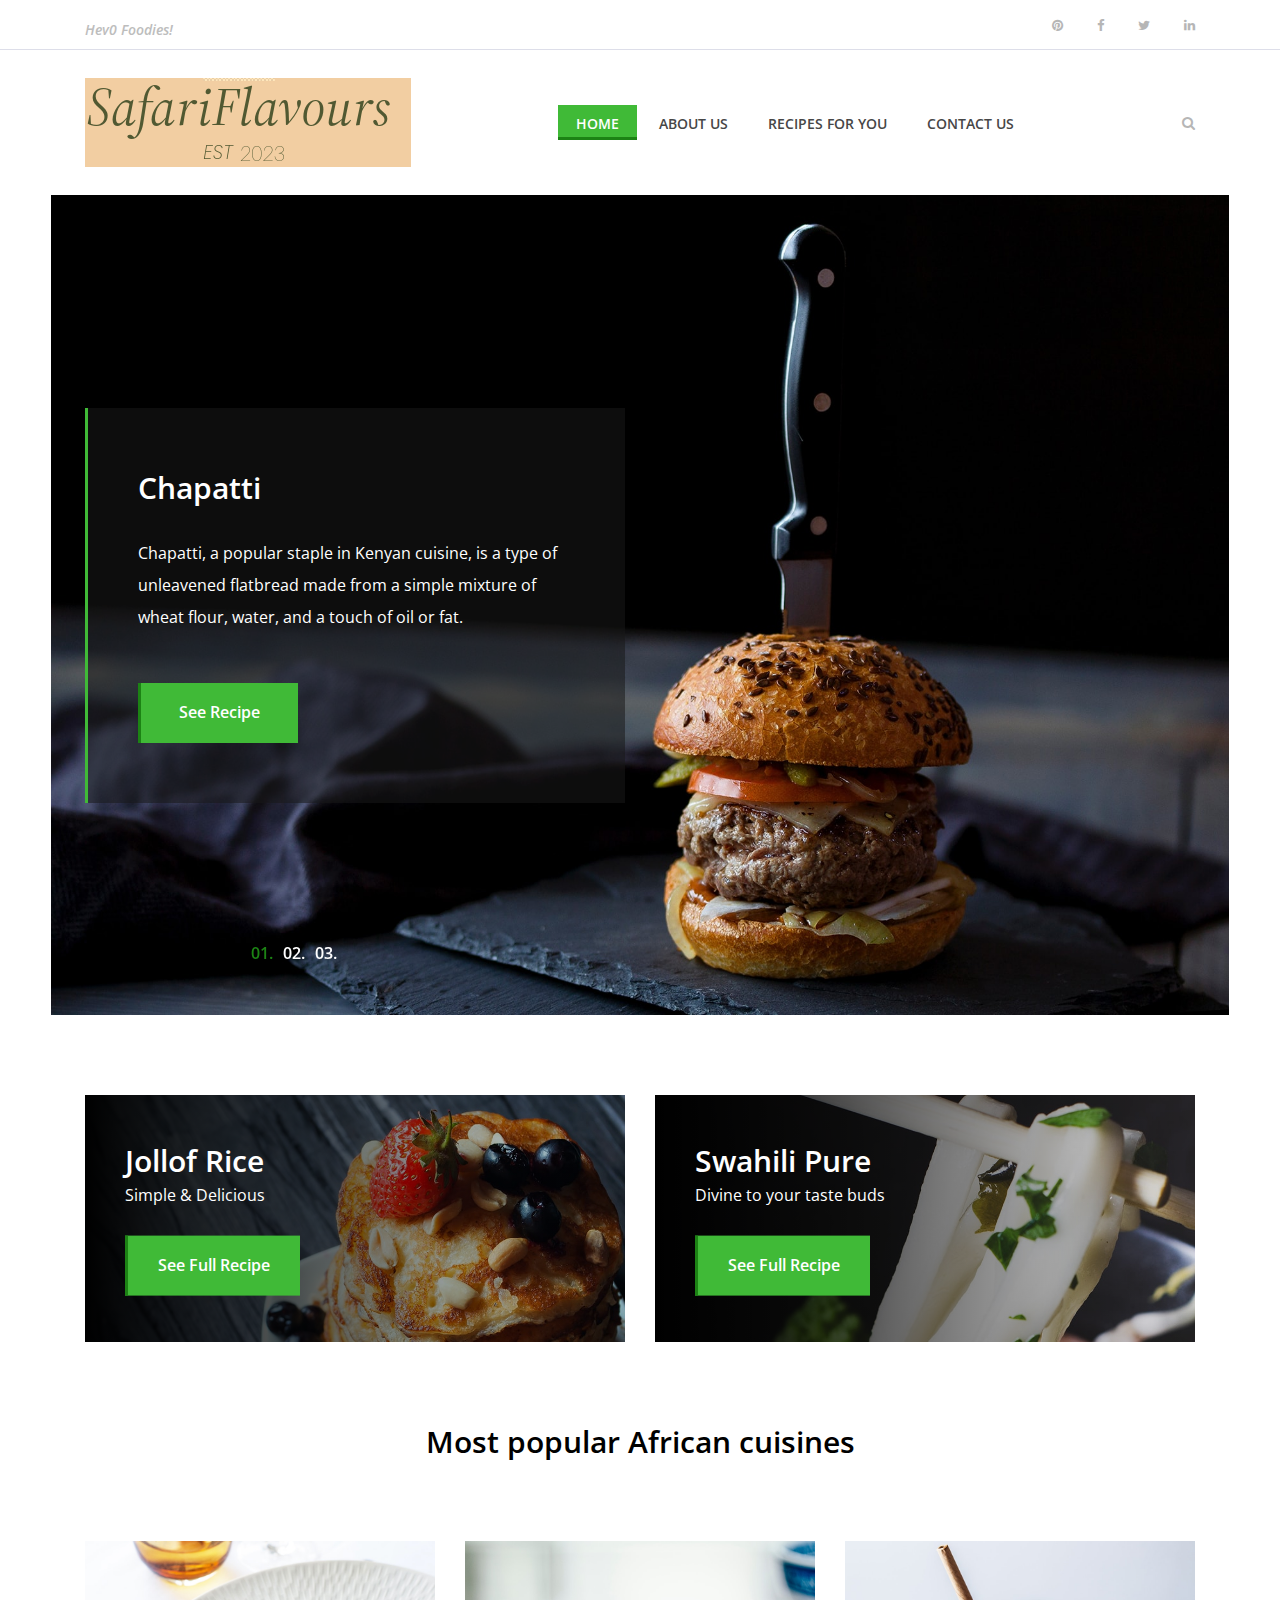
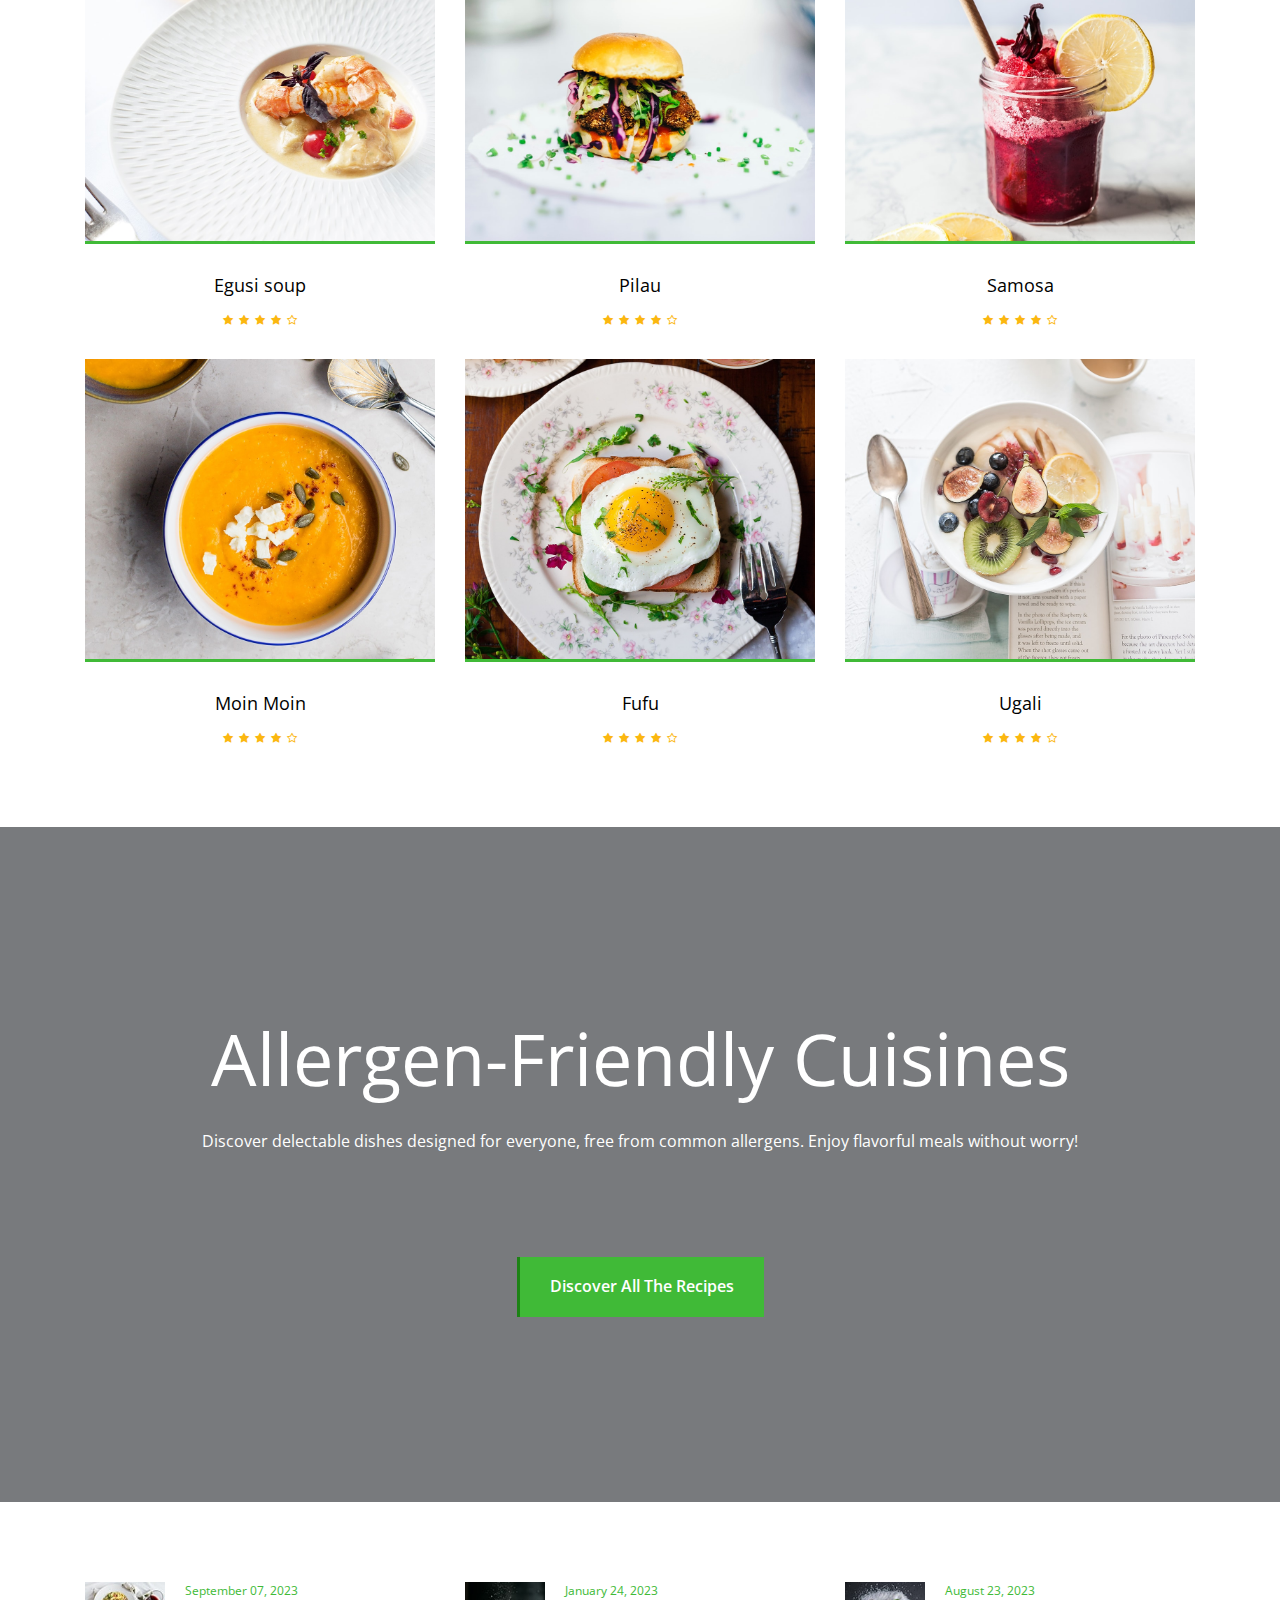
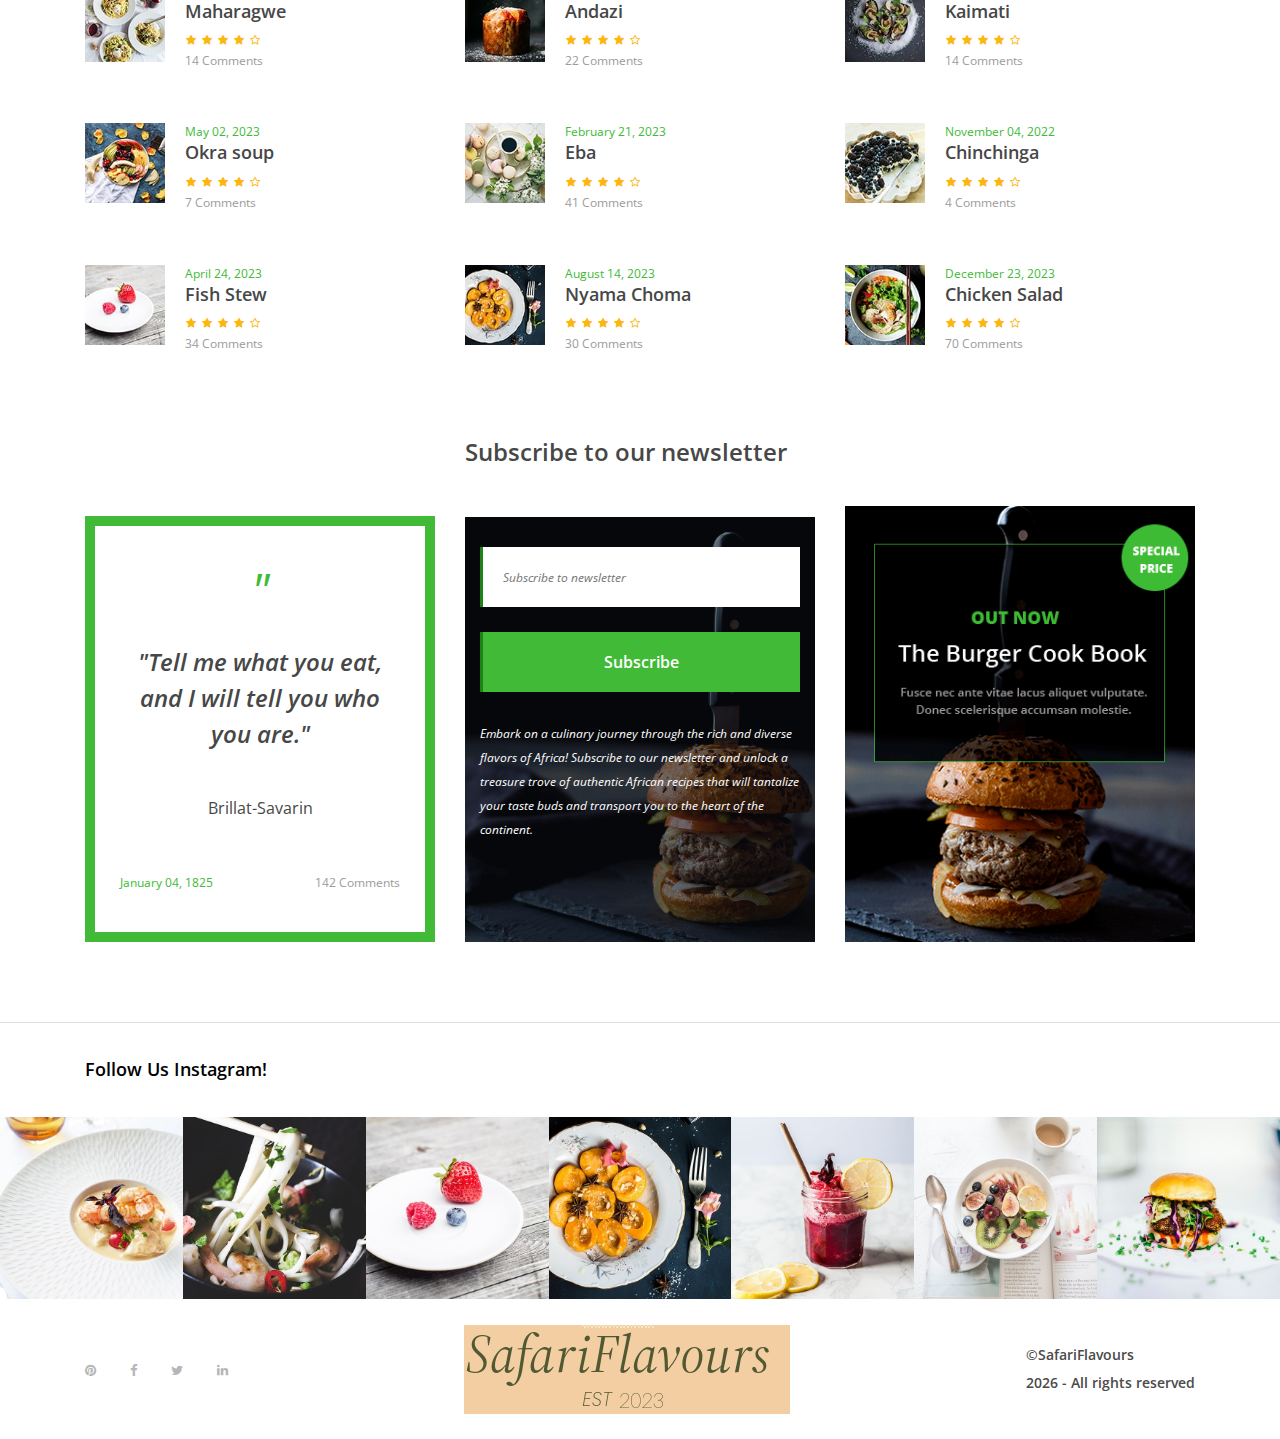
==== frontend/index.html @ c0580388 "changed directory name to frontend" ====
<!DOCTYPE html>
<html lang="en">

<head>
    <meta charset="UTF-8">
    <meta name="description" content="">
    <meta http-equiv="X-UA-Compatible" content="IE=edge">
    <meta name="viewport" content="width=device-width, initial-scale=1, shrink-to-fit=no">
    <title>Safari Flavours | Home</title>
    <link rel="icon" href="img/core-img/food.ico">
    <link rel="stylesheet" href="style.css">
</head>

<body>
    <!-- Preloader -->
    <div id="preloader">
        <i class="circle-preloader"></i>
        <img src="img/core-img/loaderfood.png" alt="">
    </div>

    <!-- Search Wrapper -->
    <div class="search-wrapper">
        <!-- Close Btn -->
        <div class="close-btn"><i class="fa fa-times" aria-hidden="true"></i></div>

        <div class="container">
            <div class="row">
                <div class="col-12">
                    <form action="#" method="post">
                        <input type="search" name="search" placeholder="Type any recipe keywords required......">
                        <button type="submit"><i class="fa fa-search" aria-hidden="true"></i></button>
                    </form>
                </div>
            </div>
        </div>
    </div>

    <header class="header-area">

        <!-- Top Header Area -->
        <div class="top-header-area">
            <div class="container h-100">
                <div class="row h-100 align-items-center justify-content-between">
                    <!-- Flash Message -->
                    <div class="col-12 col-sm-6">
                        <div class="breaking-news">
                            <div id="breakingNewsTicker" class="ticker">
                                <ul>
                                    <li><a href="#">Hey0 Foodies!</a></li>
                                    <li><a href="#">Welcome to the Safari Flavours Family.</a></li>
                                    <li><a href="#">Pleasure to make your food fantasies a reality.</a></li>
                                </ul>
                            </div>
                        </div>
                    </div>

                    <!-- Social media platforms to post  -->
                    <div class="col-12 col-sm-6">
                        <div class="top-social-info text-right">
                            <a href="#"><i class="fa fa-pinterest" aria-hidden="true"></i></a>
                            <a href="#"><i class="fa fa-facebook" aria-hidden="true"></i></a>
                            <a href="#"><i class="fa fa-twitter" aria-hidden="true"></i></a>
                            <a href="#"><i class="fa fa-linkedin" aria-hidden="true"></i></a>
                        </div>
                    </div>
                </div>
            </div>
        </div>

        <!-- Navigation bar Area -->
        <div class="delicious-main-menu">
            <div class="classy-nav-container breakpoint-off">
                <div class="container">
                    <!-- Menu -->
                    <nav class="classy-navbar justify-content-between" id="deliciousNav">

                        <!-- Logo back to homepage -->
                        <a class="nav-brand" href="index.html"><img src="img/core-img/SafariFlavours.png" alt=""></a>

                        <!-- Navigation bar Toggler -->
                        <div class="classy-navbar-toggler">
                            <span class="navbarToggler"><span></span><span></span><span></span></span>
                        </div>

                        <!-- Menu -->
                        <div class="classy-menu">

                            <!-- close btn -->
                            <div class="classycloseIcon">
                                <div class="cross-wrap"><span class="top"></span><span class="bottom"></span></div>
                            </div>

                            <!-- Nav Start -->
                            <div class="classynav">
                                <ul>
                                    <li class="active"><a href="index.html">Home</a></li>
                                    <li><a href="about.html">About Us</a></li>
                                    <li><a href="recipe-post.html">Recipes For You</a></li>
                                    <li><a href="contact.html">Contact Us</a></li>
                                </ul>

                                <!-- Newsletter Form -->
                                <div class="search-btn">
                                    <i class="fa fa-search" aria-hidden="true"></i>
                                </div>

                            </div>
                            <!-- Nav End -->
                        </div>
                    </nav>
                </div>
            </div>
        </div>
    </header>

    <section class="hero-area">
        <div class="hero-slides owl-carousel">
            <!--  Hero Slide -->
            <div class="single-hero-slide bg-img" style="background-image: url(img/bg-img/bg1.jpg);">
                <div class="container h-100">
                    <div class="row h-100 align-items-center">
                        <div class="col-12 col-md-9 col-lg-7 col-xl-6">
                            <div class="hero-slides-content" data-animation="fadeInUp" data-delay="100ms">
                                <h2 data-animation="fadeInUp" data-delay="300ms">Chapatti</h2>
                                <p data-animation="fadeInUp" data-delay="700ms">Chapatti, a popular staple in Kenyan cuisine, is a type of unleavened flatbread made from a simple mixture of wheat flour, water, and a touch of oil or fat. </p>
                                <a href="#" class="btn delicious-btn" data-animation="fadeInUp" data-delay="1000ms">See Recipe</a>
                            </div>
                        </div>
                    </div>
                </div>
            </div>

            <!-- Single Hero Slide -->
            <div class="single-hero-slide bg-img" style="background-image: url(img/bg-img/bg6.jpg);">
                <div class="container h-100">
                    <div class="row h-100 align-items-center">
                        <div class="col-12 col-md-9 col-lg-7 col-xl-6">
                            <div class="hero-slides-content" data-animation="fadeInUp" data-delay="100ms">
                                <h2 data-animation="fadeInUp" data-delay="300ms">Fufu</h2>
                                <p data-animation="fadeInUp" data-delay="700ms">Fufu is a staple food in West and Central Africa made from boiled and mashed starchy ingredients like cassava, yam, or plantains.</p>
</p>
                                <a href="#" class="btn delicious-btn" data-animation="fadeInUp" data-delay="1000ms">See Recipe</a>
                            </div>
                        </div>
                    </div>
                </div>
            </div>

            <!-- Single Hero Slide -->
            <div class="single-hero-slide bg-img" style="background-image: url(img/bg-img/bg7.jpg);">
                <div class="container h-100">
                    <div class="row h-100 align-items-center">
                        <div class="col-12 col-md-9 col-lg-7 col-xl-6">
                            <div class="hero-slides-content" data-animation="fadeInUp" data-delay="100ms">
                                <h2 data-animation="fadeInUp" data-delay="300ms">Mishikaki</h2>
                                <p data-animation="fadeInUp" data-delay="700ms">Mishikaki is a popular street food in Kenya, known for its delicious and flavorful grilled meat skewers. It is a dish with Swahili origins and has become a beloved snack or meal option across the country.</p>
                                <a href="#" class="btn delicious-btn" data-animation="fadeInUp" data-delay="1000ms">See Recipe</a>
                            </div>
                        </div>
                    </div>
                </div>
            </div>
        </div>
    </section>

    <section class="top-catagory-area section-padding-80-0">
        <div class="container">
            <div class="row">
                <div class="col-12 col-lg-6">
                    <div class="single-top-catagory">
                        <img src="img/bg-img/bg2.jpg" alt="Jollof Rice">
                        <div class="top-cta-content">
                            <h3>Jollof Rice</h3>
                            <h6>Simple &amp; Delicious</h6>
                            <a href="recipe-post.html" class="btn delicious-btn">See Full Recipe</a>
                        </div>
                    </div>
                </div>
                <div class="col-12 col-lg-6">
                    <div class="single-top-catagory">
                        <img src="img/bg-img/bg3.jpg" alt="Swahili Pure">
                        <!-- Content -->
                        <div class="top-cta-content">
                            <h3>Swahili Pure</h3>
                            <h6>Divine to your taste buds</h6>
                            <a href="recipe-post.html" class="btn delicious-btn">See Full Recipe</a>
                        </div>
                    </div>
                </div>
            </div>
        </div>
    </section>
    
    <!--  Recipe Area Start  -->
    <section class="best-receipe-area">
        <div class="container">
            <div class="row">
                <div class="col-12">
                    <div class="section-heading">
                        <h3>Most popular African cuisines</h3>
                    </div>
                </div>
            </div>

            <div class="row">
                <div class="col-12 col-sm-6 col-lg-4">
                    <div class="single-best-receipe-area mb-30">
                        <img src="img/bg-img/r1.jpg" alt="Egusi soup">
                        <div class="receipe-content">
                            <a href="recipe-post.html">
                                <h5>Egusi soup</h5>
                            </a>
                            <div class="ratings">
                                <i class="fa fa-star" aria-hidden="true"></i>
                                <i class="fa fa-star" aria-hidden="true"></i>
                                <i class="fa fa-star" aria-hidden="true"></i>
                                <i class="fa fa-star" aria-hidden="true"></i>
                                <i class="fa fa-star-o" aria-hidden="true"></i>
                            </div>
                        </div>
                    </div>
                </div>

                <div class="col-12 col-sm-6 col-lg-4">
                    <div class="single-best-receipe-area mb-30">
                        <img src="img/bg-img/r2.jpg" alt="Pilau">
                        <div class="receipe-content">
                            <a href="recipe-post.html">
                                <h5>Pilau</h5>
                            </a>
                            <div class="ratings">
                                <i class="fa fa-star" aria-hidden="true"></i>
                                <i class="fa fa-star" aria-hidden="true"></i>
                                <i class="fa fa-star" aria-hidden="true"></i>
                                <i class="fa fa-star" aria-hidden="true"></i>
                                <i class="fa fa-star-o" aria-hidden="true"></i>
                            </div>
                        </div>
                    </div>
                </div>

                <div class="col-12 col-sm-6 col-lg-4">
                    <div class="single-best-receipe-area mb-30">
                        <img src="img/bg-img/r3.jpg" alt="Samosa image">
                        <div class="receipe-content">
                            <a href="recipe-post.html">
                                <h5>Samosa</h5>
                            </a>
                            <div class="ratings">
                                <i class="fa fa-star" aria-hidden="true"></i>
                                <i class="fa fa-star" aria-hidden="true"></i>
                                <i class="fa fa-star" aria-hidden="true"></i>
                                <i class="fa fa-star" aria-hidden="true"></i>
                                <i class="fa fa-star-o" aria-hidden="true"></i>
                            </div>
                        </div>
                    </div>
                </div>

                <!-- Single Best Recipe Area -->
                <div class="col-12 col-sm-6 col-lg-4">
                    <div class="single-best-receipe-area mb-30">
                        <img src="img/bg-img/r4.jpg" alt="Moin Moin">
                        <div class="receipe-content">
                            <a href="receipe-post.html">
                                <h5>Moin Moin</h5>
                            </a>
                            <div class="ratings">
                                <i class="fa fa-star" aria-hidden="true"></i>
                                <i class="fa fa-star" aria-hidden="true"></i>
                                <i class="fa fa-star" aria-hidden="true"></i>
                                <i class="fa fa-star" aria-hidden="true"></i>
                                <i class="fa fa-star-o" aria-hidden="true"></i>
                            </div>
                        </div>
                    </div>
                </div>

                <div class="col-12 col-sm-6 col-lg-4">
                    <div class="single-best-receipe-area mb-30">
                        <img src="img/bg-img/r5.jpg" alt="Fufu">
                        <div class="receipe-content">
                            <a href="recipe-post.html">
                                <h5>Fufu</h5>
                            </a>
                            <div class="ratings">
                                <i class="fa fa-star" aria-hidden="true"></i>
                                <i class="fa fa-star" aria-hidden="true"></i>
                                <i class="fa fa-star" aria-hidden="true"></i>
                                <i class="fa fa-star" aria-hidden="true"></i>
                                <i class="fa fa-star-o" aria-hidden="true"></i>
                            </div>
                        </div>
                    </div>
                </div>

                <div class="col-12 col-sm-6 col-lg-4">
                    <div class="single-best-receipe-area mb-30">
                        <img src="img/bg-img/r6.jpg" alt="Ugali">
                        <div class="receipe-content">
                            <a href="recipe-post.html">
                                <h5>Ugali</h5>
                            </a>
                            <div class="ratings">
                                <i class="fa fa-star" aria-hidden="true"></i>
                                <i class="fa fa-star" aria-hidden="true"></i>
                                <i class="fa fa-star" aria-hidden="true"></i>
                                <i class="fa fa-star" aria-hidden="true"></i>
                                <i class="fa fa-star-o" aria-hidden="true"></i>
                            </div>
                        </div>
                    </div>
                </div>
            </div>
        </div>
    </section>

    <section class="cta-area bg-img bg-overlay" style="background-image: url(img/bg-img/bg4.jpg);">
        <div class="container h-100">
            <div class="row h-100 align-items-center">
                <div class="col-12">
                    <div class="cta-content text-center">
                        <h2>Allergen-Friendly Cuisines</h2>
                        <p>Discover delectable dishes designed for everyone, free from common allergens. Enjoy flavorful meals without worry!</p>
                        <a href="#" class="btn delicious-btn">Discover all the recipes</a>
                    </div>
                </div>
            </div>
        </div>
    </section>

    <!-- Sub food area-->
    <section class="small-receipe-area section-padding-80-0">
        <div class="container">
            <div class="row">

                <div class="col-12 col-sm-6 col-lg-4">
                    <div class="single-small-receipe-area d-flex">
                        <div class="receipe-thumb">
                            <img src="img/bg-img/sr1.jpg" alt="Maharagwe">
                        </div>
                        <div class="receipe-content">
                            <span>September 07, 2023</span>
                            <a href="recipe-post.html">
                                <h5>Maharagwe</h5>
                            </a>
                            <div class="ratings">
                                <i class="fa fa-star" aria-hidden="true"></i>
                                <i class="fa fa-star" aria-hidden="true"></i>
                                <i class="fa fa-star" aria-hidden="true"></i>
                                <i class="fa fa-star" aria-hidden="true"></i>
                                <i class="fa fa-star-o" aria-hidden="true"></i>
                            </div>
                            <p>14 Comments</p>
                        </div>
                    </div>
                </div>

                <div class="col-12 col-sm-6 col-lg-4">
                    <div class="single-small-receipe-area d-flex">
                        <div class="receipe-thumb">
                            <img src="img/bg-img/sr2.jpg" alt="Andazi">
                        </div>
                        <div class="receipe-content">
                            <span>January 24, 2023</span>
                            <a href="recipe-post.html">
                                <h5>Andazi</h5>
                            </a>
                            <div class="ratings">
                                <i class="fa fa-star" aria-hidden="true"></i>
                                <i class="fa fa-star" aria-hidden="true"></i>
                                <i class="fa fa-star" aria-hidden="true"></i>
                                <i class="fa fa-star" aria-hidden="true"></i>
                                <i class="fa fa-star-o" aria-hidden="true"></i>
                            </div>
                            <p>22 Comments</p>
                        </div>
                    </div>
                </div>

                <div class="col-12 col-sm-6 col-lg-4">
                    <div class="single-small-receipe-area d-flex">
                        <div class="receipe-thumb">
                            <img src="img/bg-img/sr3.jpg" alt="Kaimati">
                        </div>
                        <div class="receipe-content">
                            <span>August 23, 2023</span>
                            <a href="recipe-post.html">
                                <h5>Kaimati</h5>
                            </a>
                            <div class="ratings">
                                <i class="fa fa-star" aria-hidden="true"></i>
                                <i class="fa fa-star" aria-hidden="true"></i>
                                <i class="fa fa-star" aria-hidden="true"></i>
                                <i class="fa fa-star" aria-hidden="true"></i>
                                <i class="fa fa-star-o" aria-hidden="true"></i>
                            </div>
                            <p>14 Comments</p>
                        </div>
                    </div>
                </div>

                <div class="col-12 col-sm-6 col-lg-4">
                    <div class="single-small-receipe-area d-flex">
                        <div class="receipe-thumb">
                            <img src="img/bg-img/sr4.jpg" alt="Okra soup">
                        </div>
                        <div class="receipe-content">
                            <span>May 02, 2023</span>
                            <a href="recipe-post.html">
                                <h5>Okra soup</h5>
                            </a>
                            <div class="ratings">
                                <i class="fa fa-star" aria-hidden="true"></i>
                                <i class="fa fa-star" aria-hidden="true"></i>
                                <i class="fa fa-star" aria-hidden="true"></i>
                                <i class="fa fa-star" aria-hidden="true"></i>
                                <i class="fa fa-star-o" aria-hidden="true"></i>
                            </div>
                            <p>7 Comments</p>
                        </div>
                    </div>
                </div>

                <div class="col-12 col-sm-6 col-lg-4">
                    <div class="single-small-receipe-area d-flex">
                        <div class="receipe-thumb">
                            <img src="img/bg-img/sr5.jpg" alt="Eba">
                        </div>
                        <div class="receipe-content">
                            <span>February 21, 2023</span>
                            <a href="recipe-post.html">
                                <h5>Eba</h5>
                            </a>
                            <div class="ratings">
                                <i class="fa fa-star" aria-hidden="true"></i>
                                <i class="fa fa-star" aria-hidden="true"></i>
                                <i class="fa fa-star" aria-hidden="true"></i>
                                <i class="fa fa-star" aria-hidden="true"></i>
                                <i class="fa fa-star-o" aria-hidden="true"></i>
                            </div>
                            <p>41 Comments</p>
                        </div>
                    </div>
                </div>

                <div class="col-12 col-sm-6 col-lg-4">
                    <div class="single-small-receipe-area d-flex">
                        <div class="receipe-thumb">
                            <img src="img/bg-img/sr6.jpg" alt="Chinchinga">
                        </div>
                        <div class="receipe-content">
                            <span>November 04, 2022</span>
                            <a href="recipe-post.html">
                                <h5>Chinchinga</h5>
                            </a>
                            <div class="ratings">
                                <i class="fa fa-star" aria-hidden="true"></i>
                                <i class="fa fa-star" aria-hidden="true"></i>
                                <i class="fa fa-star" aria-hidden="true"></i>
                                <i class="fa fa-star" aria-hidden="true"></i>
                                <i class="fa fa-star-o" aria-hidden="true"></i>
                            </div>
                            <p>4 Comments</p>
                        </div>
                    </div>
                </div>

                <div class="col-12 col-sm-6 col-lg-4">
                    <div class="single-small-receipe-area d-flex">
                        <div class="receipe-thumb">
                            <img src="img/bg-img/sr7.jpg" alt="Fish Stew">
                        </div>
                        <div class="receipe-content">
                            <span>April 24, 2023</span>
                            <a href="recipe-post.html">
                                <h5>Fish Stew</h5>
                            </a>
                            <div class="ratings">
                                <i class="fa fa-star" aria-hidden="true"></i>
                                <i class="fa fa-star" aria-hidden="true"></i>
                                <i class="fa fa-star" aria-hidden="true"></i>
                                <i class="fa fa-star" aria-hidden="true"></i>
                                <i class="fa fa-star-o" aria-hidden="true"></i>
                            </div>
                            <p>34 Comments</p>
                        </div>
                    </div>
                </div>

                <div class="col-12 col-sm-6 col-lg-4">
                    <div class="single-small-receipe-area d-flex">
                        <div class="receipe-thumb">
                            <img src="img/bg-img/sr8.jpg" alt="Nyama Choma">
                        </div>
                        <div class="receipe-content">
                            <span>August 14, 2023</span>
                            <a href="recipe-post.html">
                                <h5>Nyama Choma</h5>
                            </a>
                            <div class="ratings">
                                <i class="fa fa-star" aria-hidden="true"></i>
                                <i class="fa fa-star" aria-hidden="true"></i>
                                <i class="fa fa-star" aria-hidden="true"></i>
                                <i class="fa fa-star" aria-hidden="true"></i>
                                <i class="fa fa-star-o" aria-hidden="true"></i>
                            </div>
                            <p>30 Comments</p>
                        </div>
                    </div>
                </div>

                <div class="col-12 col-sm-6 col-lg-4">
                    <div class="single-small-receipe-area d-flex">
                        <div class="receipe-thumb">
                            <img src="img/bg-img/sr9.jpg" alt="Chicken Salad">
                        </div>
                        <div class="receipe-content">
                            <span>December 23, 2023</span>
                            <a href="recipe-post.html">
                                <h5>Chicken Salad</h5>
                            </a>
                            <div class="ratings">
                                <i class="fa fa-star" aria-hidden="true"></i>
                                <i class="fa fa-star" aria-hidden="true"></i>
                                <i class="fa fa-star" aria-hidden="true"></i>
                                <i class="fa fa-star" aria-hidden="true"></i>
                                <i class="fa fa-star-o" aria-hidden="true"></i>
                            </div>
                            <p>70 Comments</p>
                        </div>
                    </div>
                </div>
            </div>
        </div>
    </section>
   <!-- Sub food area-->

    <!--  Quote Subscribe Area Start  -->
    <section class="quote-subscribe-adds">
        <div class="container">
            <div class="row align-items-end">
                <!-- Quote -->
                <div class="col-12 col-lg-4">
                    <div class="quote-area text-center">
                        <span>"</span>
                        <h4>"Tell me what you eat, and I will tell you who you are."</h4>
                        <p>Brillat-Savarin</p>
                        <div class="date-comments d-flex justify-content-between">
                            <div class="date">January 04, 1825</div>
                            <div class="comments">142 Comments</div>
                        </div>
                    </div>
                </div>

                <!-- Newsletter -->
                <div class="col-12 col-lg-4">
                    <div class="newsletter-area">
                        <h4>Subscribe to our newsletter</h4>
                        <!-- Form -->
                        <div class="newsletter-form bg-img bg-overlay" style="background-image: url(img/bg-img/bg1.jpg);">
                            <form action="#" method="post">
                                <input type="email" name="email" placeholder="Subscribe to newsletter">
                                <button type="submit" class="btn delicious-btn w-100">Subscribe</button>
                            </form>
                            <p>Embark on a culinary journey through the rich and diverse flavors of Africa! Subscribe to our newsletter and unlock a treasure trove of authentic African recipes that will tantalize your taste buds and transport you to the heart of the continent. </p>
                        </div>
                    </div>
                </div>

                <!-- Adds -->
                <div class="col-12 col-lg-4">
                    <div class="delicious-add">
                        <img src="img/bg-img/add.png" alt="">
                    </div>
                </div>
            </div>
        </div>
    </section>
    <!--  Quote Subscribe Area End  -->

    <div class="follow-us-instagram">
        <div class="container">
            <div class="row">
                <div class="col-12">
                    <h5>Follow Us Instagram!</h5>
                </div>
            </div>
        </div>
        <!-- Dummy Instagram Feeds -->
        <div class="insta-feeds d-flex flex-wrap">
            <div class="single-insta-feeds">
                <img src="img/bg-img/insta1.jpg" alt="">
                <div class="insta-icon">
                    <a href="#"><i class="fa fa-instagram" aria-hidden="true"></i></a>
                </div>
            </div>

            <div class="single-insta-feeds">
                <img src="img/bg-img/insta2.jpg" alt="">
                <div class="insta-icon">
                    <a href="#"><i class="fa fa-instagram" aria-hidden="true"></i></a>
                </div>
            </div>

            <div class="single-insta-feeds">
                <img src="img/bg-img/insta3.jpg" alt="">
                <div class="insta-icon">
                    <a href="#"><i class="fa fa-instagram" aria-hidden="true"></i></a>
                </div>
            </div>

            <div class="single-insta-feeds">
                <img src="img/bg-img/insta4.jpg" alt="">
                <div class="insta-icon">
                    <a href="#"><i class="fa fa-instagram" aria-hidden="true"></i></a>
                </div>
            </div>

            <div class="single-insta-feeds">
                <img src="img/bg-img/insta5.jpg" alt="">
                <div class="insta-icon">
                    <a href="#"><i class="fa fa-instagram" aria-hidden="true"></i></a>
                </div>
            </div>

            <div class="single-insta-feeds">
                <img src="img/bg-img/insta6.jpg" alt="">
                <div class="insta-icon">
                    <a href="#"><i class="fa fa-instagram" aria-hidden="true"></i></a>
                </div>
            </div>

            <div class="single-insta-feeds">
                <img src="img/bg-img/insta7.jpg" alt="">
                <div class="insta-icon">
                    <a href="#"><i class="fa fa-instagram" aria-hidden="true"></i></a>
                </div>
            </div>
        </div>
    </div>


    <footer class="footer-area">
        <div class="container h-100">
            <div class="row h-100">
                <div class="col-12 h-100 d-flex flex-wrap align-items-center justify-content-between">
                    <!-- Footer Social Info -->
                    <div class="footer-social-info text-right">
                        <a href="#"><i class="fa fa-pinterest" aria-hidden="true"></i></a>
                        <a href="#"><i class="fa fa-facebook" aria-hidden="true"></i></a>
                        <a href="#"><i class="fa fa-twitter" aria-hidden="true"></i></a>
                        <a href="#"><i class="fa fa-linkedin" aria-hidden="true"></i></a>
                    </div>
                    <div class="footer-logo">
                        <a href="index.html"><img src="img/core-img/SafariFlavours.png" alt="Safari Flavours"></a>
                    </div>
                    <p>
                        &copy;SafariFlavours <br><script>document.write(new Date().getFullYear());</script> - All rights reserved</p>
                </div>
            </div>
        </div>
    </footer>

    <script src="js/jquery/jquery-2.2.4.min.js"></script>
    <!-- Popper js -->
    <script src="js/bootstrap/popper.min.js"></script>
    <!-- Bootstrap js -->
    <script src="js/bootstrap/bootstrap.min.js"></script>
    <!-- All Plugins js -->
    <script src="js/plugins/plugins.js"></script>
    <!-- Active js -->
    <script src="js/active.js"></script>
</body>

</html>
---- frontend/style.css ----
/* [Master Stylesheet v1.0]

- Template Name: Delicious - Food Blog Template
- Template Author: Colorlib
- Template URL: colorlib.com
- Version: 1.0.0

*/
/* :: 1.0 Import Fonts */
@import url("https://fonts.googleapis.com/css?family=Open+Sans:300,300i,400,400i,600,600i,700,700i,800,800i");
/* :: 2.0 Import All CSS */
@import url(css/bootstrap.min.css);
@import url(css/owl.carousel.min.css);
@import url(css/animate.css);
@import url(css/magnific-popup.css);
@import url(css/font-awesome.min.css);
@import url(css/custom-icon.css);
@import url(css/classy-nav.min.css);
@import url(css/nice-select.min.css);
/* :: 3.0 Base CSS */

* {
  margin: 0;
  padding: 0; }

body {
  font-family: "Open Sans", sans-serif;
  font-size: 14px; }

h1,
h2,
h3,
h4,
h5,
h6 {
  color: #000000;
  line-height: 1.3;
  font-weight: 600; }

p {
  color: #9b9b9b;
  font-size: 14px;
  line-height: 2;
  font-weight: 400; }

a,
a:hover,
a:focus {
  -webkit-transition-duration: 500ms;
  transition-duration: 500ms;
  text-decoration: none;
  outline: 0 solid transparent;
  color: #000000;
  font-weight: 600;
  font-size: 14px;
  color: #474747; }

ul,
ol {
  margin: 0; }
  ul li,
  ol li {
    list-style: none; }

img {
  height: auto;
  max-width: 100%; }

/* Spacing */
.mt-15 {
  margin-top: 15px !important; }

.mt-30 {
  margin-top: 30px !important; }

.mt-50 {
  margin-top: 50px !important; }

.mt-70 {
  margin-top: 70px !important; }

.mt-100 {
  margin-top: 100px !important; }

.mb-15 {
  margin-bottom: 15px !important; }

.mb-30 {
  margin-bottom: 30px !important; }

.mb-50 {
  margin-bottom: 50px !important; }

.mb-70 {
  margin-bottom: 70px !important; }

.mb-80 {
  margin-bottom: 80px !important; }

.mb-100 {
  margin-bottom: 100px !important; }

.ml-15 {
  margin-left: 15px !important; }

.ml-30 {
  margin-left: 30px !important; }

.ml-50 {
  margin-left: 50px !important; }

.mr-15 {
  margin-right: 15px !important; }

.mr-30 {
  margin-right: 30px !important; }

.mr-50 {
  margin-right: 50px !important; }

/* Height */
.height-400 {
  height: 400px !important; }

.height-500 {
  height: 500px !important; }

.height-600 {
  height: 600px !important; }

.height-700 {
  height: 700px !important; }

.height-800 {
  height: 800px !important; }

/* Section Padding */
.section-padding-80 {
  padding-top: 80px;
  padding-bottom: 80px; }

.section-padding-80-0 {
  padding-top: 80px;
  padding-bottom: 0; }

.section-padding-0-80 {
  padding-top: 0;
  padding-bottom: 80px; }

/* Section Heading */
.section-heading {
  position: relative;
  z-index: 1;
  margin-bottom: 80px;
  text-align: center; }
  .section-heading h3 {
    font-size: 30px;
    margin-bottom: 0; }
  .section-heading.text-left {
    text-align: left !important; }
  .section-heading.white h3 {
    color: #ffffff; }

/* Preloader */
#preloader {
  background-color: #ffffff;
  width: 100%;
  height: 100%;
  position: fixed;
  top: 0;
  left: 0;
  right: 0;
  z-index: 5000; }
  #preloader img {
    width: 30px;
    position: absolute;
    top: 50%;
    left: 50%;
    -webkit-transform: translate(-50%, -50%);
    transform: translate(-50%, -50%);
    z-index: 10; }
  #preloader .circle-preloader {
    display: block;
    width: 60px;
    height: 60px;
    border: 2px solid #ccc;
    border-bottom-color: #1c8314;
    border-radius: 50%;
    position: absolute;
    top: 0;
    left: 0;
    right: 0;
    bottom: 0;
    margin: auto;
    animation: spin 2s infinite linear; }
@-webkit-keyframes spin {
  100% {
    -webkit-transform: rotate(360deg);
    transform: rotate(360deg); } }
@keyframes spin {
  100% {
    -webkit-transform: rotate(360deg);
    transform: rotate(360deg); } }
/* Miscellaneous */
.bg-img {
  background-position: center center;
  background-size: cover;
  background-repeat: no-repeat; }

.bg-white {
  background-color: #ffffff !important; }

.bg-dark {
  background-color: #000000 !important; }

.bg-transparent {
  background-color: transparent !important; }

.font-bold {
  font-weight: 700; }

.font-light {
  font-weight: 300; }

.bg-overlay {
  position: relative;
  z-index: 2;
  background-position: center center;
  background-size: cover; }
  .bg-overlay::after {
    background-color: rgba(10, 12, 18, 0.55);
    position: absolute;
    z-index: -1;
    top: 0;
    left: 0;
    width: 100%;
    height: 100%;
    content: ""; }

.mfp-image-holder .mfp-close,
.mfp-iframe-holder .mfp-close {
  color: #ffffff;
  right: 0;
  padding-right: 0;
  width: 30px;
  height: 30px;
  background-color: #40ba37;
  line-height: 30px;
  text-align: center;
  position: absolute;
  top: 0;
  right: -30px; }
  @media only screen and (min-width: 768px) and (max-width: 991px) {
    .mfp-image-holder .mfp-close,
    .mfp-iframe-holder .mfp-close {
      right: 0; } }
  @media only screen and (max-width: 767px) {
    .mfp-image-holder .mfp-close,
    .mfp-iframe-holder .mfp-close {
      right: 0; } }

input:focus,
textarea:focus {
  outline: none;
  box-shadow: none;
  border-color: transparent; }

.nice-select {
  border: none;
  background-color: #f3f5f8;
  border-radius: 0;
  width: 100%;
  height: 60px;
  line-height: 60px;
  color: #2f2f2f; }
  .nice-select span {
    color: #2f2f2f; }
  .nice-select::after {
    right: 20px; }
  .nice-select .list {
    background-color: #ffffff;
    border: none;
    border-radius: 0;
    box-shadow: 0 0 4px 0 rgba(0, 0, 0, 0.1);
    margin-top: 0;
    width: 100%; }

/* ScrollUp */
#scrollUp {
  background-color: #40ba37;
  border-radius: 0;
  bottom: 60px;
  box-shadow: 0 2px 6px 0 rgba(0, 0, 0, 0.3);
  color: #ffffff;
  font-size: 24px;
  height: 40px;
  line-height: 38px;
  right: 60px;
  text-align: center;
  width: 40px;
  -webkit-transition-duration: 500ms;
  transition-duration: 500ms; }
  #scrollUp:hover {
    background-color: #141414; }
  @media only screen and (max-width: 767px) {
    #scrollUp {
      bottom: 30px;
      right: 30px; } }

/* Button */
.delicious-btn {
  display: inline-block;
  min-width: 160px;
  height: 60px;
  color: #ffffff;
  border: none;
  border-left: 3px solid #1c8314;
  border-radius: 0;
  padding: 0 30px;
  font-size: 16px;
  line-height: 58px;
  font-weight: 600;
  -webkit-transition-duration: 500ms;
  transition-duration: 500ms;
  text-transform: capitalize;
  background-color: #40ba37; }
  .delicious-btn.active, .delicious-btn:hover, .delicious-btn:focus {
    font-size: 16px;
    font-weight: 600;
    color: #ffffff;
    background-color: #1c8314;
    border-color: #40ba37; }
  .delicious-btn.btn-2 {
    background-color: #1c8314;
    border-color: #40ba37; }
    .delicious-btn.btn-2.active, .delicious-btn.btn-2:hover, .delicious-btn.btn-2:focus {
      background-color: #40ba37;
      border-color: #1c8314; }
  .delicious-btn.btn-3 {
    background-color: #474747;
    border-color: #1c8314; }
    .delicious-btn.btn-3.active, .delicious-btn.btn-3:hover, .delicious-btn.btn-3:focus {
      background-color: #40ba37;
      border-color: #1c8314; }
  .delicious-btn.btn-4 {
    background-color: transparent;
    border: 3px solid #40ba37;
    line-height: 53px;
    color: #40ba37; }
    @media only screen and (max-width: 767px) {
      .delicious-btn.btn-4 {
        height: 40px;
        line-height: 33px; } }
    .delicious-btn.btn-4.active, .delicious-btn.btn-4:hover, .delicious-btn.btn-4:focus {
      line-height: 53px;
      color: #ffffff;
      background-color: #40ba37; }
      @media only screen and (max-width: 767px) {
        .delicious-btn.btn-4.active, .delicious-btn.btn-4:hover, .delicious-btn.btn-4:focus {
          height: 40px;
          line-height: 33px; } }
  @media only screen and (max-width: 767px) {
    .delicious-btn {
      height: 40px;
      line-height: 39px; } }

/* :: 4.0 Search Wrapper */
.search-wrapper {
  width: 100%;
  height: 70px;
  position: fixed;
  z-index: 200;
  top: -80px;
  left: 0;
  background-color: #40ba37;
  -webkit-transition-duration: 700ms;
  transition-duration: 700ms; }
  .search-wrapper form {
    position: relative;
    z-index: 1; }
    .search-wrapper form input {
      width: 90%;
      height: 40px;
      border: 2px solid #ffffff;
      font-size: 12px;
      font-style: italic;
      padding: 0 20px;
      margin: 15px 0; }
      @media only screen and (max-width: 767px) {
        .search-wrapper form input {
          width: 80%; } }
    .search-wrapper form button {
      position: absolute;
      width: 60px;
      height: 40px;
      z-index: 1;
      top: 15px;
      border: none;
      right: 10%;
      cursor: pointer;
      outline: none; }
      @media only screen and (max-width: 767px) {
        .search-wrapper form button {
          right: 20%; } }
  .search-wrapper .close-btn {
    position: absolute;
    width: 70px;
    height: 100%;
    background-color: #000000;
    line-height: 50px;
    color: #ffffff;
    text-align: center;
    cursor: pointer;
    line-height: 70px;
    font-size: 12px;
    right: 0;
    top: 0;
    z-index: 100; }
  .search-wrapper.on {
    top: 0; }

/* :: 5.0 Header Area CSS */
.header-area {
  position: relative;
  z-index: 100;
  width: 100%; }
  .header-area .top-header-area {
    width: 100%;
    height: 50px;
    background-color: #ffffff;
    border-bottom: 1px solid #dddee9; }
    @media only screen and (max-width: 767px) {
      .header-area .top-header-area {
        height: 70px; } }
    .header-area .top-header-area .breaking-news {
      position: relative;
      z-index: 1; }
      .header-area .top-header-area .breaking-news .ticker {
        width: 100%;
        text-align: left;
        position: relative;
        overflow: hidden; }
        .header-area .top-header-area .breaking-news .ticker ul {
          width: 100%;
          position: relative;
          z-index: 1; }
          .header-area .top-header-area .breaking-news .ticker ul li {
            display: none;
            width: 100%; }
            .header-area .top-header-area .breaking-news .ticker ul li a {
              font-size: 14px;
              color: #b6b6b6;
              font-style: italic; }
              .header-area .top-header-area .breaking-news .ticker ul li a:hover, .header-area .top-header-area .breaking-news .ticker ul li a:focus {
                color: #40ba37; }
    .header-area .top-header-area .top-social-info a {
      display: inline-block;
      color: #b6b6b6;
      font-size: 13px;
      margin-right: 30px; }
      .header-area .top-header-area .top-social-info a:last-child {
        margin-right: 0; }
      .header-area .top-header-area .top-social-info a:hover, .header-area .top-header-area .top-social-info a:focus, .header-area .top-header-area .top-social-info a.active {
        color: #40ba37; }
  .header-area .delicious-main-menu {
    position: relative;
    width: 100%;
    z-index: 100;
    height: 145px; }
    @media only screen and (max-width: 767px) {
      .header-area .delicious-main-menu {
        height: 80px; } }
    .header-area .delicious-main-menu .classy-nav-container {
      background-color: transparent; }
    .header-area .delicious-main-menu .classy-navbar {
      height: 145px;
      padding: 0; }
      @media only screen and (max-width: 767px) {
        .header-area .delicious-main-menu .classy-navbar {
          height: 80px; } }
      .header-area .delicious-main-menu .classy-navbar .classynav ul li a {
        font-weight: 600; }
        .header-area .delicious-main-menu .classy-navbar .classynav ul li a:hover, .header-area .delicious-main-menu .classy-navbar .classynav ul li a:focus {
          font-weight: 600; }
      .header-area .delicious-main-menu .classy-navbar .classynav > ul > li > a {
        text-transform: uppercase;
        padding: 12px 18px 11px;
        background-color: transparent;
        border-bottom: 3px solid transparent;
        line-height: 1;
        color: #474747;
        font-weight: 600; }
        .header-area .delicious-main-menu .classy-navbar .classynav > ul > li > a:hover, .header-area .delicious-main-menu .classy-navbar .classynav > ul > li > a:focus {
          font-size: 14px;
          color: #ffffff;
          background-color: #40ba37;
          border-bottom: 3px solid #1c8314; }
          .header-area .delicious-main-menu .classy-navbar .classynav > ul > li > a:hover::after, .header-area .delicious-main-menu .classy-navbar .classynav > ul > li > a:focus::after {
            color: #ffffff; }
      .header-area .delicious-main-menu .classy-navbar .classynav > ul > li.active > a {
        color: #ffffff;
        background-color: #40ba37;
        border-bottom: 3px solid #1c8314; }
        .header-area .delicious-main-menu .classy-navbar .classynav > ul > li.active > a::after {
          color: #ffffff; }
    .header-area .delicious-main-menu .classynav .search-btn {
      color: #b6b6b6;
      margin-left: 150px;
      cursor: pointer;
      -webkit-transition-duration: 500ms;
      transition-duration: 500ms; }
      .header-area .delicious-main-menu .classynav .search-btn i {
        -webkit-transition-duration: 500ms;
        transition-duration: 500ms; }
      .header-area .delicious-main-menu .classynav .search-btn:hover i, .header-area .delicious-main-menu .classynav .search-btn:focus i {
        color: #40ba37; }
      @media only screen and (min-width: 992px) and (max-width: 1199px) {
        .header-area .delicious-main-menu .classynav .search-btn {
          margin-left: 50px; } }
      @media only screen and (min-width: 768px) and (max-width: 991px) {
        .header-area .delicious-main-menu .classynav .search-btn {
          margin-left: 30px;
          margin-top: 30px; } }
      @media only screen and (max-width: 767px) {
        .header-area .delicious-main-menu .classynav .search-btn {
          margin-left: 30px;
          margin-top: 30px; } }
  @media only screen and (max-width: 767px) {
    .header-area .nav-brand img {
      max-width: 90px; } }

/* :: 6.0 Welcome Area CSS */
.hero-area {
  position: relative;
  z-index: 1;
  margin-left: 4%;
  margin-right: 4%; }

.hero-slides {
  position: relative;
  z-index: 1; }
  .hero-slides .single-hero-slide {
    width: 100%;
    height: 820px;
    position: relative;
    z-index: 1; }
    @media only screen and (min-width: 992px) and (max-width: 1199px) {
      .hero-slides .single-hero-slide {
        height: 650px; } }
    @media only screen and (min-width: 768px) and (max-width: 991px) {
      .hero-slides .single-hero-slide {
        height: 650px; } }
    @media only screen and (max-width: 767px) {
      .hero-slides .single-hero-slide {
        height: 650px; } }
    .hero-slides .single-hero-slide .hero-slides-content {
      position: relative;
      z-index: 1;
      padding: 60px 50px;
      border-left: 3px solid #40ba37;
      background-color: rgba(24, 24, 24, 0.54); }
      @media only screen and (max-width: 767px) {
        .hero-slides .single-hero-slide .hero-slides-content {
          padding: 30px 20px; } }
      .hero-slides .single-hero-slide .hero-slides-content h2 {
        font-size: 30px;
        color: #ffffff;
        margin-bottom: 30px;
        font-weight: 600; }
        @media only screen and (max-width: 767px) {
          .hero-slides .single-hero-slide .hero-slides-content h2 {
            font-size: 24px; } }
      .hero-slides .single-hero-slide .hero-slides-content p {
        font-size: 16px;
        margin-bottom: 50px;
        color: #ffffff; }
  .hero-slides .owl-prev,
  .hero-slides .owl-next {
    background-color: transparent;
    width: 40px;
    height: 40px;
    line-height: 40px;
    color: #ffffff;
    top: 50%;
    margin-top: -20px;
    left: 4%;
    position: absolute;
    z-index: 10;
    text-align: center;
    font-size: 16px;
    font-weight: 600;
    opacity: 0;
    visibility: hidden;
    -webkit-transition-duration: 500ms;
    transition-duration: 500ms;
    border-bottom: 3px solid #1c8314; }
    @media only screen and (max-width: 767px) {
      .hero-slides .owl-prev,
      .hero-slides .owl-next {
        font-size: 13px; } }
  .hero-slides .owl-next {
    left: auto;
    right: 4%; }
  .hero-slides:hover .owl-prev, .hero-slides:hover .owl-next {
    opacity: 1;
    visibility: visible; }
  .hero-slides .owl-dots {
    display: -webkit-box;
    display: -ms-flexbox;
    display: flex;
    position: absolute;
    bottom: 50px;
    z-index: 10;
    width: 80%;
    left: 17%; }
    .hero-slides .owl-dots .owl-dot {
      font-size: 16px;
      font-weight: 600;
      color: #ffffff;
      margin-right: 10px; }
      .hero-slides .owl-dots .owl-dot.active {
        color: #1c8314; }

@media only screen and (min-width: 768px) and (max-width: 991px) {
  .breakpoint-on .classynav ul li.cn-dropdown-item > a::after,
  .breakpoint-on .classynav ul li.megamenu-item > a::after {
    top: 10px; } }
@media only screen and (max-width: 767px) {
  .breakpoint-on .classynav ul li.cn-dropdown-item > a::after,
  .breakpoint-on .classynav ul li.megamenu-item > a::after {
    top: 10px; } }

/* :: 7.0 Top Catagory Area */
.single-top-catagory {
  position: relative;
  z-index: 2;
  margin-bottom: 80px;
  -webkit-transition-duration: 500ms;
  transition-duration: 500ms;
  overflow: hidden; }
  .single-top-catagory img {
    width: 100%; }
  .single-top-catagory::after {
    content: "";
    position: absolute;
    height: 100%;
    width: 100%;
    z-index: 5;
    top: 0;
    left: 0;
    background: rgba(0, 0, 0, 0.8);
    background: -webkit-linear-gradient(to right, #000, rgba(0, 0, 0, 0.1));
    background: linear-gradient(to right, #000, rgba(0, 0, 0, 0.1)); }
  .single-top-catagory .top-cta-content {
    position: absolute;
    top: 50%;
    left: 40px;
    width: auto;
    height: auto;
    -webkit-transform: translateY(-50%);
    transform: translateY(-50%);
    z-index: 10; }
    .single-top-catagory .top-cta-content h3 {
      font-size: 30px;
      color: #ffffff;
      font-weight: 600;
      margin-bottom: 5px; }
      @media only screen and (max-width: 767px) {
        .single-top-catagory .top-cta-content h3 {
          font-size: 18px; } }
    .single-top-catagory .top-cta-content h6 {
      color: #ffffff;
      margin-bottom: 30px;
      display: block;
      font-weight: 400; }
      @media only screen and (max-width: 767px) {
        .single-top-catagory .top-cta-content h6 {
          margin-bottom: 10px; } }

/* :: 8.0 Best Receipe Area */
.best-receipe-area {
  position: relative;
  z-index: 1;
  padding-bottom: 50px; }

.single-best-receipe-area {
  position: relative;
  z-index: 1; }
  .single-best-receipe-area img {
    border-bottom: 3px solid #40ba37; }
  .single-best-receipe-area .receipe-content {
    padding-top: 30px;
    text-align: center; }
    .single-best-receipe-area .receipe-content h5 {
      font-size: 18px;
      margin-bottom: 10px;
      font-weight: 400;
      -webkit-transition-duration: 500ms;
      transition-duration: 500ms; }
      .single-best-receipe-area .receipe-content h5:hover, .single-best-receipe-area .receipe-content h5:focus {
        color: #40ba37; }
    .single-best-receipe-area .receipe-content .ratings i {
      font-size: 11px;
      color: #fbb710;
      display: inline-block;
      padding: 0 1px; }

/* :: 9.0 Cta Area */
.cta-area {
  position: relative;
  z-index: 2;
  width: 100%;
  height: 675px;
  background-attachment: fixed; }
  .cta-area .cta-content h2 {
    font-size: 72px;
    margin-bottom: 20px;
    color: #ffffff;
    font-weight: 400; }
    @media only screen and (min-width: 992px) and (max-width: 1199px) {
      .cta-area .cta-content h2 {
        font-size: 48px; } }
    @media only screen and (min-width: 768px) and (max-width: 991px) {
      .cta-area .cta-content h2 {
        font-size: 48px; } }
    @media only screen and (max-width: 767px) {
      .cta-area .cta-content h2 {
        font-size: 30px; } }
  .cta-area .cta-content p {
    color: #ffffff;
    margin-bottom: 100px;
    font-size: 16px; }
    @media only screen and (max-width: 767px) {
      .cta-area .cta-content p {
        margin-bottom: 50px; } }

/* :: 10.0 Small Receipe Area */
.small-receipe-area {
  position: relative;
  z-index: 1;
  padding-bottom: 30px; }

.single-small-receipe-area {
  position: relative;
  z-index: 1;
  margin-bottom: 50px; }
  .single-small-receipe-area .receipe-thumb {
    -webkit-box-flex: 0;
    -ms-flex: 0 0 100px;
    flex: 0 0 100px;
    max-width: 100px;
    width: 100px;
    padding-right: 20px; }
  .single-small-receipe-area .receipe-content span {
    font-size: 12px;
    display: block;
    color: #40ba37; }
  .single-small-receipe-area .receipe-content a {
    display: block; }
    .single-small-receipe-area .receipe-content a h5 {
      color: #474747;
      font-size: 18px;
      margin-bottom: 5px;
      -webkit-transition-duration: 500ms;
      transition-duration: 500ms; }
      @media only screen and (min-width: 992px) and (max-width: 1199px) {
        .single-small-receipe-area .receipe-content a h5 {
          font-size: 16px; } }
      .single-small-receipe-area .receipe-content a h5:hover, .single-small-receipe-area .receipe-content a h5:focus {
        color: #40ba37; }
  .single-small-receipe-area .receipe-content .ratings i {
    font-size: 11px;
    color: #fbb710;
    display: inline-block;
    padding: 0 1px; }
  .single-small-receipe-area .receipe-content p {
    font-size: 12px;
    margin-bottom: 0;
    color: #9b9b9b; }

/* :: 11.0 Quote Area */
.quote-area {
  position: relative;
  z-index: 1;
  border: 10px solid #40ba37;
  padding: 40px 25px;
  margin-bottom: 80px; }
  .quote-area span {
    font-size: 48px;
    font-style: italic;
    margin-bottom: 30px;
    display: block;
    color: #40ba37;
    line-height: 1; }
  .quote-area h4 {
    font-size: 24px;
    line-height: 1.5;
    font-style: italic;
    margin-bottom: 40px;
    color: #474747; }
    @media only screen and (min-width: 992px) and (max-width: 1199px) {
      .quote-area h4 {
        font-size: 20px; } }
  .quote-area p {
    color: #474747;
    font-size: 16px;
    margin-bottom: 50px; }
  .quote-area .date-comments .date {
    font-size: 12px;
    color: #40ba37; }
  .quote-area .date-comments .comments {
    font-size: 12px;
    color: #9b9b9b; }

/* :: 12.0 Newsletter Area */
.newsletter-area {
  position: relative;
  z-index: 1;
  margin-bottom: 80px; }
  .newsletter-area h4 {
    font-size: 24px;
    margin-bottom: 50px;
    display: block;
    color: #474747; }
    @media only screen and (min-width: 992px) and (max-width: 1199px) {
      .newsletter-area h4 {
        font-size: 20px; } }

.newsletter-form {
  padding: 30px 15px 100px; }
  .newsletter-form form input {
    width: 100%;
    height: 60px;
    border: none;
    background-color: #ffffff;
    color: #9b9b9b;
    font-size: 12px;
    font-style: italic;
    border-left: 3px solid #1c8314;
    padding: 0 20px;
    margin-bottom: 25px; }
  .newsletter-form p {
    margin-top: 30px;
    color: #ffffff;
    font-size: 12px;
    margin-bottom: 0;
    font-style: italic; }

/* :: 13.0 Delicious Adds */
.delicious-add {
  position: relative;
  z-index: 1;
  margin-bottom: 80px; }
  .delicious-add img {
    width: 100%; }

/* :: 14.0 Blog Area */
@media only screen and (min-width: 768px) and (max-width: 991px) {
  .blog-sidebar-area {
    margin-top: 80px; } }
@media only screen and (max-width: 767px) {
  .blog-sidebar-area {
    margin-top: 80px; } }

.single-blog-area {
  position: relative;
  z-index: 1; }
  .single-blog-area .blog-thumbnail {
    position: relative;
    z-index: 1; }
    .single-blog-area .blog-thumbnail .post-date {
      width: 75px;
      height: 100px;
      background-color: #40ba37;
      position: absolute;
      top: 20px;
      left: 20px;
      z-index: 10;
      -webkit-transition-duration: 500ms;
      transition-duration: 500ms;
      text-align: center; }
      @media only screen and (max-width: 767px) {
        .single-blog-area .blog-thumbnail .post-date {
          top: 10px;
          left: 10px; } }
      .single-blog-area .blog-thumbnail .post-date a {
        color: #ffffff;
        padding: 18px 10px;
        display: block;
        line-height: 1.1;
        font-size: 14px;
        font-weight: 400; }
        .single-blog-area .blog-thumbnail .post-date a span {
          font-size: 30px;
          font-weight: 700;
          display: block; }
      .single-blog-area .blog-thumbnail .post-date:hover, .single-blog-area .blog-thumbnail .post-date:focus {
        background-color: #1c8314; }
  .single-blog-area .blog-content {
    position: relative;
    z-index: 1;
    padding-top: 40px; }
    .single-blog-area .blog-content .post-title {
      font-size: 22px;
      color: #474747;
      margin-bottom: 10px; }
      .single-blog-area .blog-content .post-title:hover, .single-blog-area .blog-content .post-title:focus {
        color: #40ba37; }
    .single-blog-area .blog-content .meta-data {
      font-size: 12px;
      color: #a4a4a4;
      margin-bottom: 20px; }
      .single-blog-area .blog-content .meta-data a {
        text-decoration: underline;
        font-size: 12px;
        color: #a4a4a4; }
        .single-blog-area .blog-content .meta-data a:hover, .single-blog-area .blog-content .meta-data a:focus {
          color: #40ba37; }

.single-widget {
  position: relative;
  z-index: 1; }
  .single-widget h6 {
    margin-bottom: 50px;
    display: block; }
  .single-widget .list {
    padding-left: 30px; }
    .single-widget .list li a {
      display: block;
      padding: 5px 0;
      color: #797979; }
      .single-widget .list li a:hover, .single-widget .list li a:focus {
        color: #40ba37; }

.pagination {
  position: relative;
  z-index: 1; }
  .pagination .page-link {
    padding: 0;
    font-size: 16px;
    margin-right: 5px;
    border: none;
    color: #474747; }
    .pagination .page-link:hover, .pagination .page-link:focus {
      background-color: transparent;
      color: #40ba37; }
  .pagination .page-item.active .page-link {
    background-color: transparent;
    color: #40ba37; }

/* :: 15.0 Receipe Area */
.receipe-post-search {
  position: relative;
  z-index: 20; }
  .receipe-post-search form input {
    width: 100%;
    height: 60px;
    background-color: #f3f5f8;
    font-size: 14px;
    padding: 0 20px;
    border: none; }
  @media only screen and (min-width: 768px) and (max-width: 991px) {
    .receipe-post-search .col-12 {
      margin-bottom: 30px; } }
  @media only screen and (max-width: 767px) {
    .receipe-post-search .col-12 {
      margin-bottom: 15px; } }

.receipe-slider {
  position: relative;
  z-index: 1; }
  .receipe-slider .owl-prev,
  .receipe-slider .owl-next {
    background-color: transparent;
    width: 40px;
    height: 40px;
    line-height: 40px;
    color: #ffffff;
    top: 50%;
    margin-top: -20px;
    left: 4%;
    position: absolute;
    z-index: 10;
    text-align: center;
    font-size: 16px;
    font-weight: 600;
    opacity: 0;
    visibility: hidden;
    -webkit-transition-duration: 500ms;
    transition-duration: 500ms;
    border-bottom: 3px solid #1c8314; }
    @media only screen and (max-width: 767px) {
      .receipe-slider .owl-prev,
      .receipe-slider .owl-next {
        font-size: 14px; } }
  .receipe-slider .owl-next {
    left: auto;
    right: 4%; }
  .receipe-slider:hover .owl-prev, .receipe-slider:hover .owl-next {
    opacity: 1;
    visibility: visible; }

.receipe-headline span {
  font-size: 14px;
  display: block;
  color: #a4a4a4;
  margin-bottom: 0; }
.receipe-headline h2 {
  font-size: 36px;
  color: #474747;
  margin-bottom: 30px; }
  @media only screen and (max-width: 767px) {
    .receipe-headline h2 {
      font-size: 24px; } }
.receipe-headline .receipe-duration {
  border-left: 3px solid #40ba37;
  padding: 15px; }
  .receipe-headline .receipe-duration h6 {
    font-size: 15px;
    margin-bottom: 5px; }
    .receipe-headline .receipe-duration h6:last-child {
      margin-bottom: 0; }

.receipe-ratings .ratings {
  margin-bottom: 30px; }
.receipe-ratings i {
  font-size: 18px;
  color: #fbb710;
  padding: 0 3px; }

.single-preparation-step {
  position: relative;
  z-index: 1;
  margin-bottom: 50px; }
  .single-preparation-step h4 {
    color: #474747;
    -webkit-box-flex: 0;
    -ms-flex: 0 0 60px;
    flex: 0 0 60px;
    max-width: 60px;
    width: 60px;
    margin-bottom: 0; }

@media only screen and (min-width: 768px) and (max-width: 991px) {
  .ingredients {
    margin-bottom: 80px; } }
@media only screen and (max-width: 767px) {
  .ingredients {
    margin-bottom: 80px; } }
.ingredients h4 {
  color: #474747;
  margin-bottom: 30px; }
.ingredients .custom-checkbox .custom-control-label::before {
  border-radius: 0; }
.ingredients .custom-control-label::before {
  width: 30px;
  height: 30px;
  background-color: #f3f5f8; }
.ingredients .custom-control {
  padding-left: 2.5rem;
  margin-bottom: 30px;
  min-height: 35px; }
.ingredients .custom-control-label {
  margin-bottom: 0;
  padding-top: 5px;
  font-size: 16px;
  font-weight: 600;
  color: #2f2f2f; }
.ingredients .custom-control-label::after {
  top: 10px;
  left: 5px;
  width: 20px;
  height: 20px; }
.ingredients .custom-checkbox .custom-control-input:checked ~ .custom-control-label::before {
  background-color: #40ba37; }

/* :: 16.0 Footer Area CSS */
.footer-area {
  position: relative;
  z-index: 1;
  width: 100%;
  height: 140px;
  background-color: #ffffff; }
  @media only screen and (max-width: 767px) {
    .footer-area {
      height: 150px;
      border-top: 1px solid #ebebeb;
      margin-top: 30px; } }
  .footer-area .footer-social-info {
    padding-right: 15px; }
    .footer-area .footer-social-info a {
      display: inline-block;
      color: #b6b6b6;
      font-size: 13px;
      margin-right: 30px; }
      .footer-area .footer-social-info a:last-child {
        margin-right: 0; }
      .footer-area .footer-social-info a:hover, .footer-area .footer-social-info a:focus {
        color: #40ba37; }
  .footer-area p {
    color: #4b4b4b;
    font-weight: 600;
    margin-bottom: 0;
    padding-left: 15px; }
    @media only screen and (max-width: 767px) {
      .footer-area p {
        padding-left: 0; } }
    .footer-area p a {
      color: #4b4b4b;
      font-weight: 600; }
      .footer-area p a:hover, .footer-area p a:focus {
        color: #40ba37; }
  @media only screen and (max-width: 767px) {
    .footer-area .footer-logo {
      max-width: 90px; } }

.follow-us-instagram {
  position: relative;
  z-index: 1;
  border-top: 1px solid #dcdcdc; }
  .follow-us-instagram h5 {
    font-size: 18px;
    padding: 35px 0;
    margin-bottom: 0; }
  .follow-us-instagram .insta-feeds {
    position: relative;
    z-index: 1; }
    .follow-us-instagram .insta-feeds .single-insta-feeds {
      position: relative;
      z-index: 1;
      -webkit-box-flex: 0;
      -ms-flex: 0 0 14.2857%;
      flex: 0 0 14.2857%;
      max-width: 14.2857%;
      width: 14.2857%;
      -webkit-transition-duration: 500ms;
      transition-duration: 500ms;
      overflow: hidden; }
      @media only screen and (max-width: 767px) {
        .follow-us-instagram .insta-feeds .single-insta-feeds {
          -webkit-box-flex: 0;
          -ms-flex: 0 0 25%;
          flex: 0 0 25%;
          max-width: 25%;
          width: 25%; } }
      @media only screen and (min-width: 576px) and (max-width: 767px) {
        .follow-us-instagram .insta-feeds .single-insta-feeds {
          -webkit-box-flex: 0;
          -ms-flex: 0 0 20%;
          flex: 0 0 20%;
          max-width: 20%;
          width: 20%; } }
      .follow-us-instagram .insta-feeds .single-insta-feeds img {
        width: 100%;
        -webkit-transition-duration: 500ms;
        transition-duration: 500ms; }
      .follow-us-instagram .insta-feeds .single-insta-feeds .insta-icon {
        position: absolute;
        width: 100%;
        height: 100%;
        background-color: rgba(64, 186, 55, 0.9);
        top: 0;
        left: 0;
        z-index: 10;
        cursor: pointer;
        opacity: 0;
        visibility: hidden;
        display: -webkit-box;
        display: -ms-flexbox;
        display: flex;
        -webkit-box-align: center;
        -ms-flex-align: center;
        -ms-grid-row-align: center;
        align-items: center;
        -webkit-box-pack: center;
        -ms-flex-pack: center;
        justify-content: center;
        -webkit-transition-duration: 500ms;
        transition-duration: 500ms; }
        .follow-us-instagram .insta-feeds .single-insta-feeds .insta-icon a {
          display: inline-block;
          color: #ffffff;
          font-size: 18px; }
      .follow-us-instagram .insta-feeds .single-insta-feeds:hover img {
        -webkit-transform: scale(1.2) rotate(2.5deg);
        transform: scale(1.2) rotate(2.5deg); }
      .follow-us-instagram .insta-feeds .single-insta-feeds:hover .insta-icon {
        opacity: 1;
        visibility: visible; }

/* :: 17.0 Breadcumb Area CSS */
.breadcumb-area {
  position: relative;
  z-index: 10;
  width: 92%;
  height: 190px;
  margin-left: 4%;
  margin-right: 4%; }
  @media only screen and (max-width: 767px) {
    .breadcumb-area {
      height: 120px; } }
  .breadcumb-area .breadcumb-text h2 {
    font-size: 30px;
    margin-bottom: 0;
    color: #ffffff; }
    @media only screen and (max-width: 767px) {
      .breadcumb-area .breadcumb-text h2 {
        font-size: 24px; } }

/* About Us Area */
.sub-heading {
  line-height: 2;
  font-size: 18px;
  text-align: center; }

/* :: 18.0 Contact Area CSS */
.map-area {
  position: relative;
  z-index: 2; }
  .map-area #googleMap {
    width: 100%;
    height: 680px; }
    @media only screen and (min-width: 768px) and (max-width: 991px) {
      .map-area #googleMap {
        height: 500px; } }
    @media only screen and (max-width: 767px) {
      .map-area #googleMap {
        height: 350px; } }

.single-contact-information {
  position: relative;
  z-index: 1; }
  .single-contact-information h6 {
    font-size: 14px;
    border-bottom: 2px solid #40ba37;
    display: inline-block;
    color: #40ba37; }

.contact-form-area .form-control {
  height: 52px;
  width: 100%;
  background-color: #f3f5f8;
  font-size: 12px;
  font-style: italic;
  margin-bottom: 15px;
  border: none;
  border-left: 3px solid #f3f5f8;
  border-radius: 0;
  padding: 15px 30px;
  -webkit-transition-duration: 500ms;
  transition-duration: 500ms; }
  .contact-form-area .form-control:focus {
    border-left: 3px solid #40ba37;
    box-shadow: none; }
.contact-form-area textarea.form-control {
  height: 200px;
  -webkit-transition-duration: 500ms;
  transition-duration: 500ms; }

/* :: 19.0 Elements Area CSS */
.elements-title h2 {
  font-size: 30px;
  margin-bottom: 70px;
  color: #4b4b4b; }

.single-pie-bar h6 {
  font-size: 18px;
  margin-bottom: 0; }

.single-cool-fact {
  position: relative;
  text-align: center;
  z-index: 1;
  margin-bottom: 80px; }
  .single-cool-fact img {
    display: block;
    margin: 0 auto 10px; }
  .single-cool-fact h3 {
    font-size: 48px;
    margin-bottom: 10px;
    color: #40ba37;
    font-weight: 700; }
  .single-cool-fact h6 {
    font-size: 18px;
    margin-bottom: 0; }

/* Accordians */
.single-accordion.panel {
  background-color: #ffffff;
  border: 0 solid transparent;
  border-radius: 4px;
  box-shadow: 0 0 0 transparent;
  margin-bottom: 15px; }
.single-accordion:last-of-type {
  margin-bottom: 0; }
.single-accordion h6 {
  margin-bottom: 0;
  text-transform: uppercase; }
  .single-accordion h6 a {
    border-radius: 0;
    background-color: #40ba37;
    color: #ffffff;
    border-left: 3px solid #1c8314;
    display: block;
    margin: 0;
    padding: 20px 60px 20px 20px;
    position: relative;
    font-size: 14px;
    text-transform: capitalize;
    font-weight: 600; }
    .single-accordion h6 a span {
      font-size: 10px;
      position: absolute;
      right: 20px;
      text-align: center;
      top: 23px; }
      .single-accordion h6 a span.accor-open {
        opacity: 0;
        -ms-filter: "progid:DXImageTransform.Microsoft.Alpha(Opacity=0)";
        filter: alpha(opacity=0); }
    .single-accordion h6 a.collapsed {
      background-color: #f3f5f8;
      color: #9b9b9b;
      border-left: 3px solid #40ba37; }
      .single-accordion h6 a.collapsed span.accor-close {
        opacity: 0;
        -ms-filter: "progid:DXImageTransform.Microsoft.Alpha(Opacity=0)";
        filter: alpha(opacity=0); }
      .single-accordion h6 a.collapsed span.accor-open {
        opacity: 1;
        -ms-filter: "progid:DXImageTransform.Microsoft.Alpha(Opacity=100)";
        filter: alpha(opacity=100); }
.single-accordion .accordion-content {
  border-top: 0 solid transparent;
  box-shadow: none; }
  .single-accordion .accordion-content p {
    padding: 20px 15px 5px;
    margin-bottom: 0; }

/* Tabs CSS*/
.delicious-tabs-content {
  position: relative;
  z-index: 1; }
  .delicious-tabs-content .nav-tabs {
    border-bottom: none;
    margin-bottom: 50px; }
    .delicious-tabs-content .nav-tabs .nav-link {
      background-color: #f3f5f8;
      color: #9b9b9b;
      border: none;
      border-left: 3px solid #40ba37;
      padding: 0 15px;
      height: 50px;
      line-height: 50px;
      margin: 0 2px;
      border-radius: 0;
      font-size: 14px;
      font-weight: 600;
      margin-bottom: 5px; }
      @media only screen and (min-width: 992px) and (max-width: 1199px) {
        .delicious-tabs-content .nav-tabs .nav-link {
          padding: 0 10px; } }
      @media only screen and (max-width: 767px) {
        .delicious-tabs-content .nav-tabs .nav-link {
          padding: 0 10px; } }
      .delicious-tabs-content .nav-tabs .nav-link.active {
        background-color: #40ba37;
        color: #ffffff;
        border-left: 3px solid #1c8314; }
  .delicious-tabs-content .tab-content h6 {
    font-size: 18px; }

/* Features Area */
.single-feature-area {
  position: relative;
  z-index: 1; }
  .single-feature-area h5 {
    margin-bottom: 0;
    padding-left: 30px; }

/*# sourceMappingURL=style.css.map */
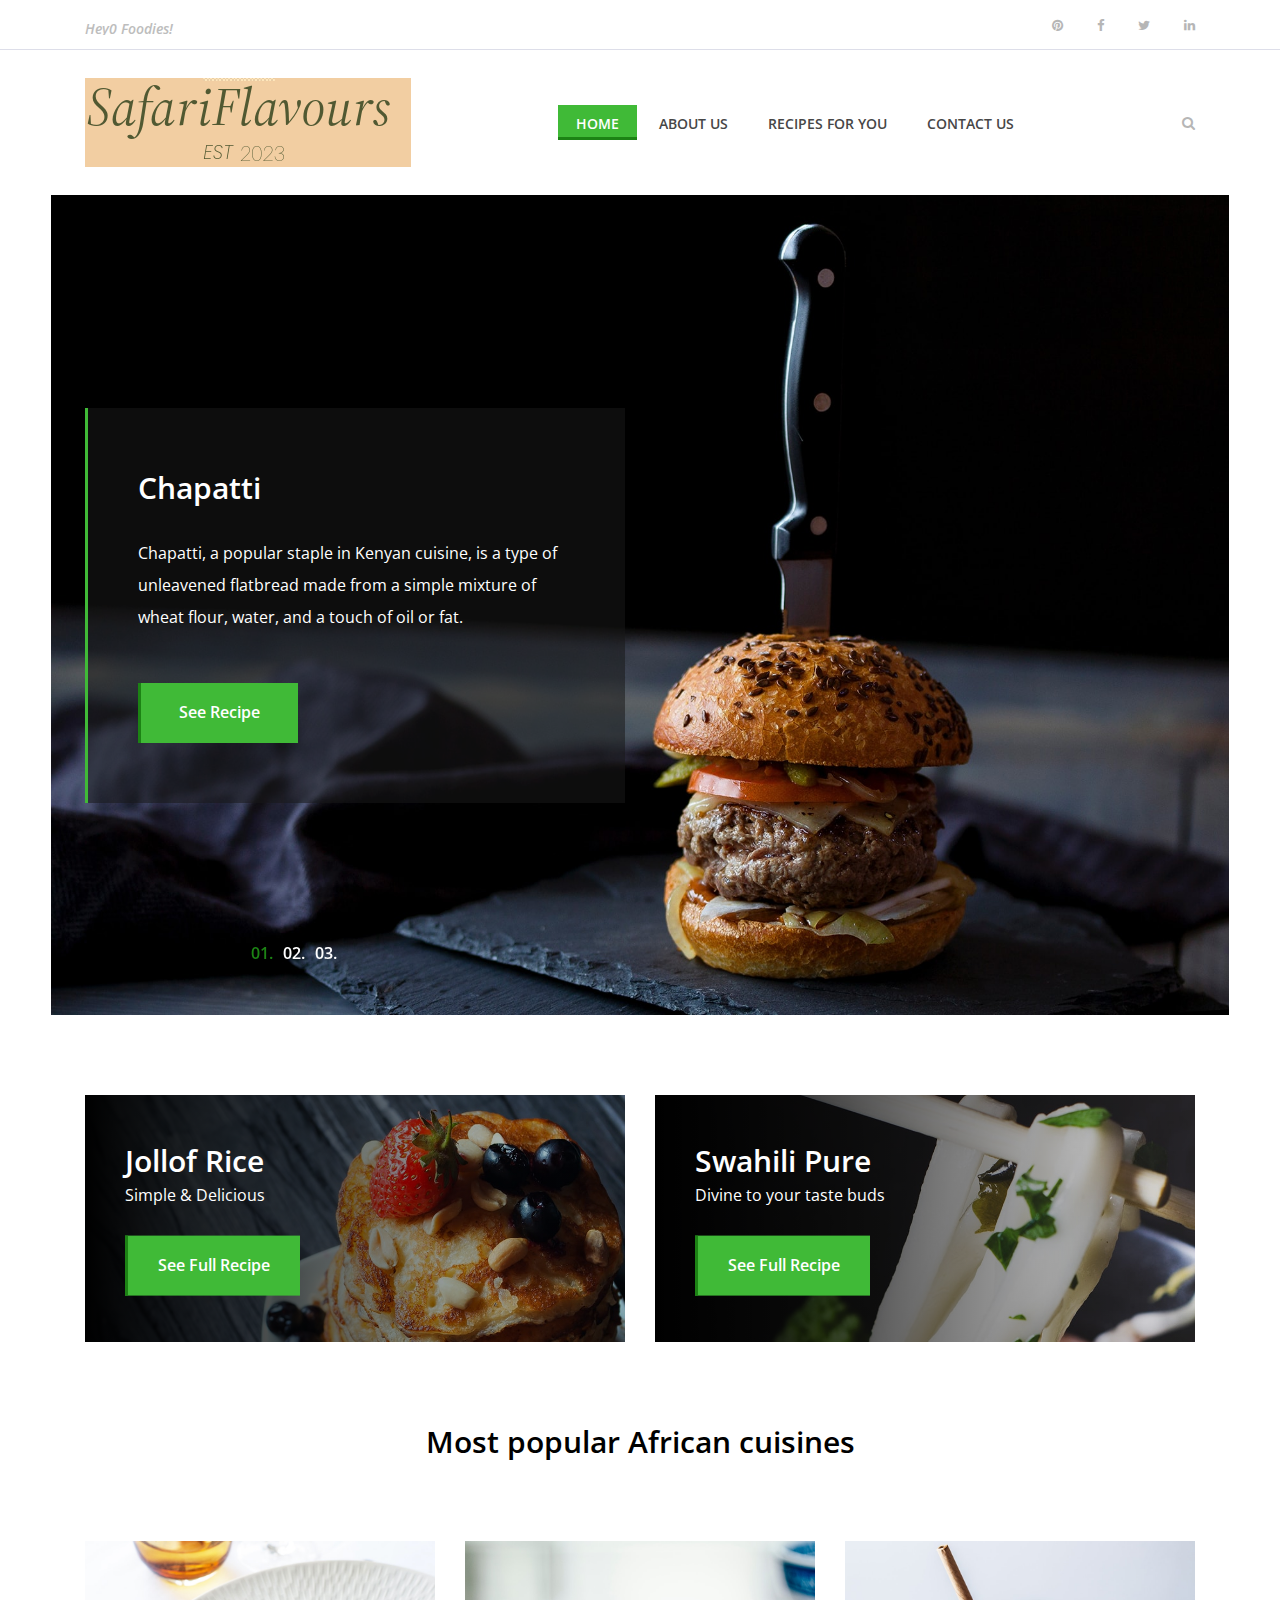
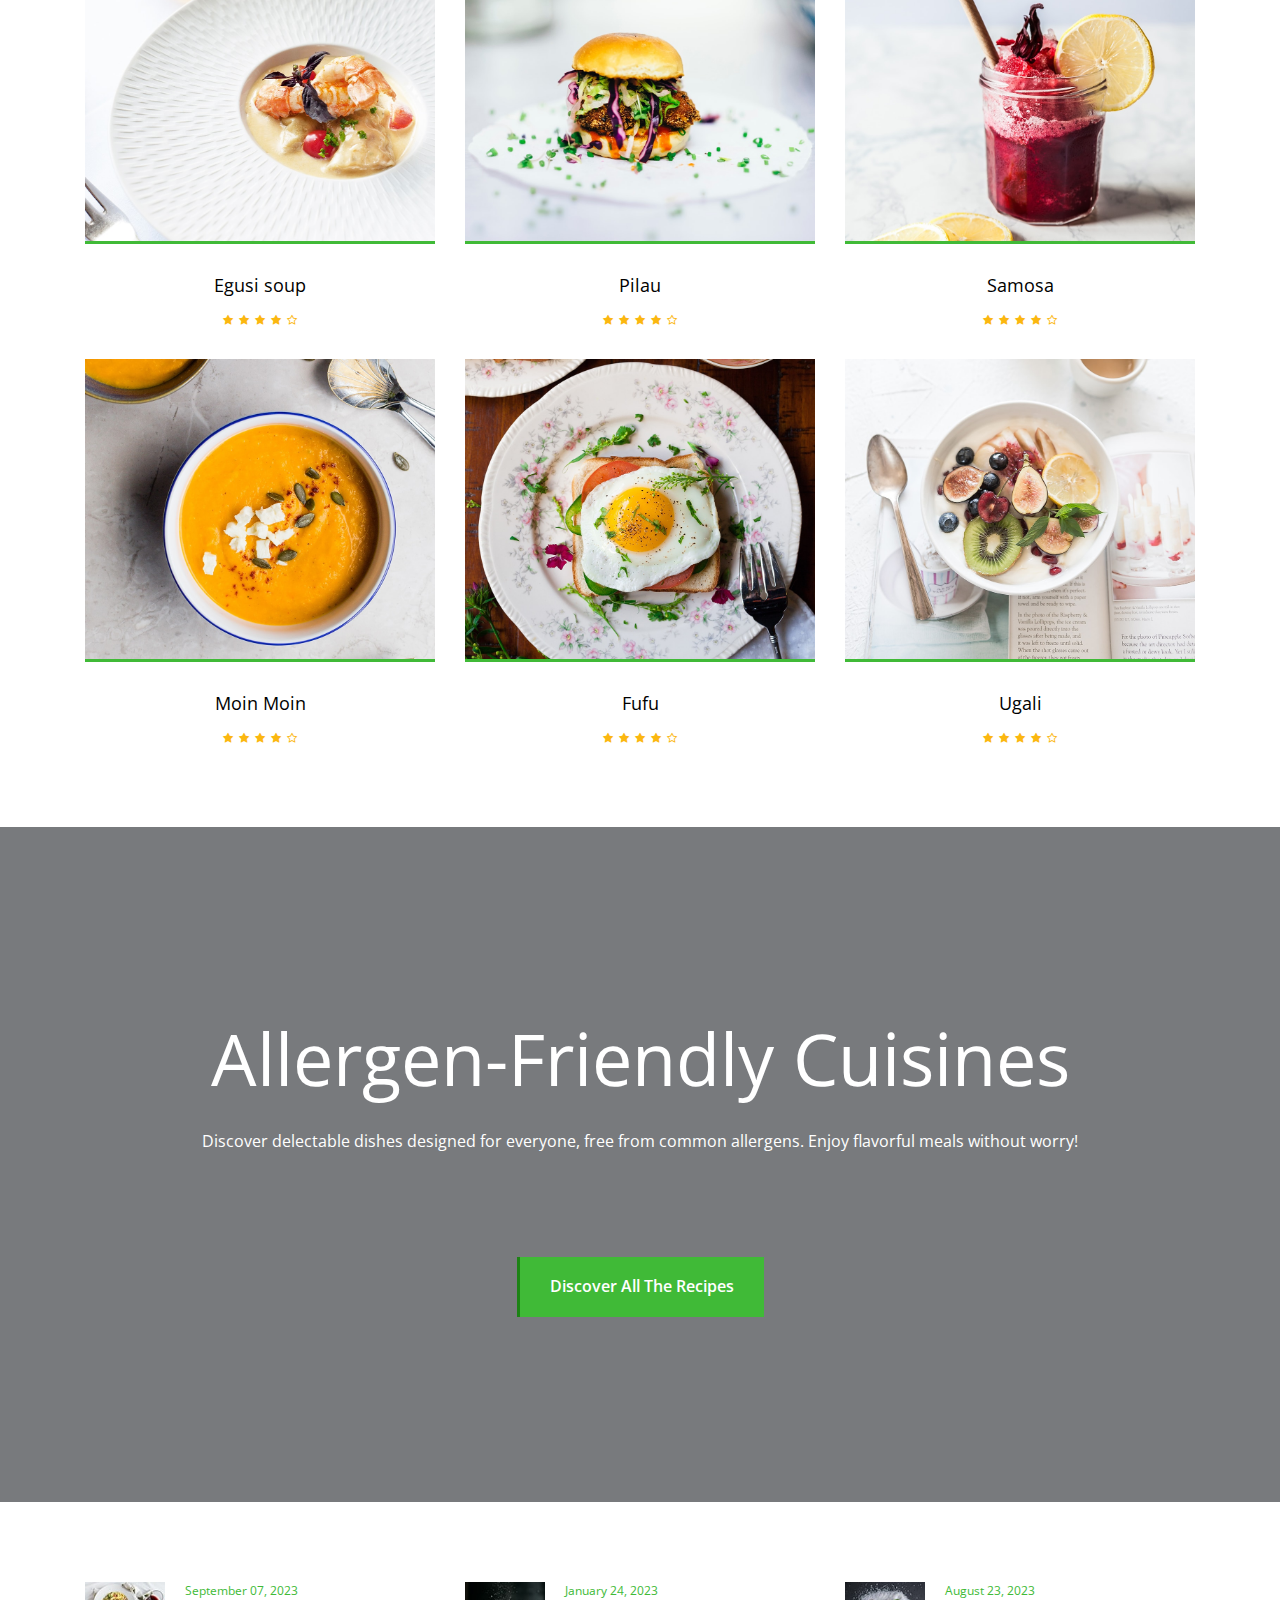
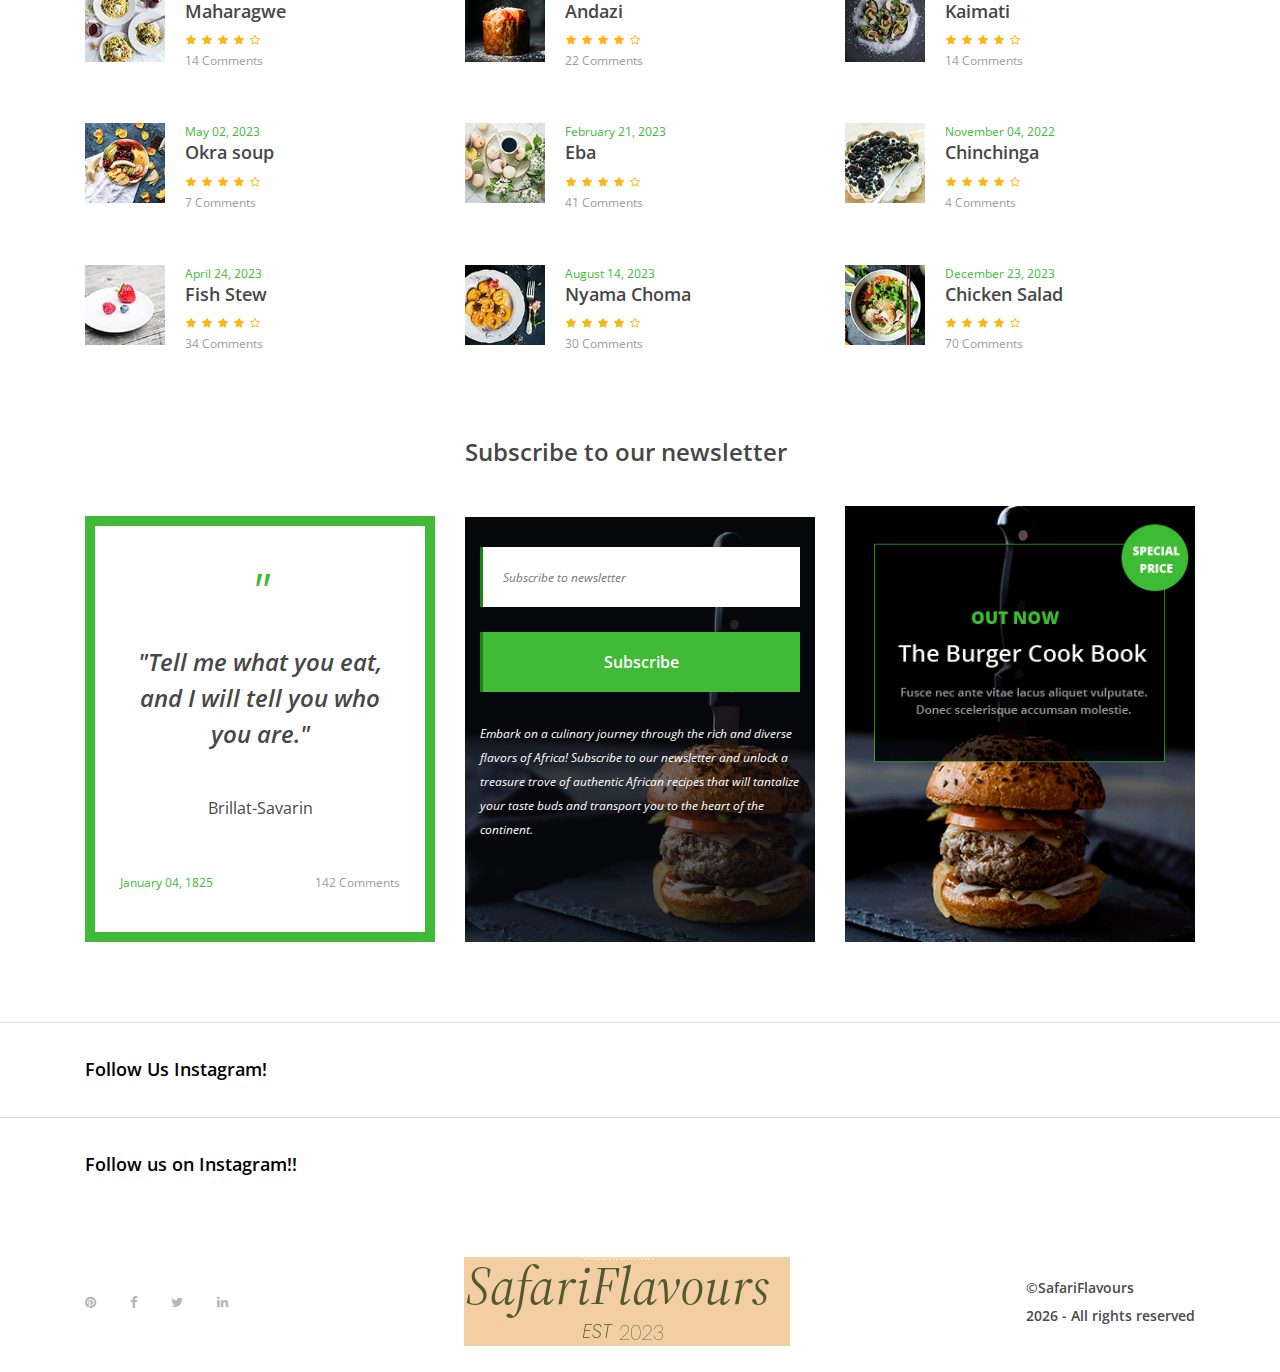
==== commit 69a54a4b: "Remove irrelevant images from the website" ====
--- a/frontend/index.html
+++ b/frontend/index.html
@@ -587,52 +587,75 @@
                 </div>
             </div>
         </div>
-        <!-- Dummy Instagram Feeds -->
+        <!--Dummy instagram posts -->
+    <div class="follow-us-instagram">
+        <div class="container">
+            <div class="row">
+                <div class="col-12">
+                    <h5>Follow us on Instagram!!</h5>
+                </div>
+            </div>
+        </div>
+        <!-- Dummy Instagram images -->
         <div class="insta-feeds d-flex flex-wrap">
+            <!-- Feed -->
             <div class="single-insta-feeds">
-                <img src="img/bg-img/insta1.jpg" alt="">
+                <img src="" alt="">
+                <!-- Icon -->
                 <div class="insta-icon">
                     <a href="#"><i class="fa fa-instagram" aria-hidden="true"></i></a>
                 </div>
             </div>
 
+            <!-- Feed -->
             <div class="single-insta-feeds">
-                <img src="img/bg-img/insta2.jpg" alt="">
+                <img src="" alt="">
+                <!-- Icon -->
                 <div class="insta-icon">
                     <a href="#"><i class="fa fa-instagram" aria-hidden="true"></i></a>
                 </div>
             </div>
 
+            <!-- Feed -->
             <div class="single-insta-feeds">
-                <img src="img/bg-img/insta3.jpg" alt="">
+                <img src="" alt="">
+                <!-- Icon -->
                 <div class="insta-icon">
                     <a href="#"><i class="fa fa-instagram" aria-hidden="true"></i></a>
                 </div>
             </div>
 
+            <!-- Feed -->
             <div class="single-insta-feeds">
-                <img src="img/bg-img/insta4.jpg" alt="">
+                <img src="" alt="">
+                <!-- Icon -->
                 <div class="insta-icon">
                     <a href="#"><i class="fa fa-instagram" aria-hidden="true"></i></a>
                 </div>
             </div>
 
+            <!-- Feed -->
             <div class="single-insta-feeds">
-                <img src="img/bg-img/insta5.jpg" alt="">
+                <img src="" alt="">
+                <!-- Icon -->
                 <div class="insta-icon">
                     <a href="#"><i class="fa fa-instagram" aria-hidden="true"></i></a>
                 </div>
             </div>
 
+            <!-- Feed -->
             <div class="single-insta-feeds">
-                <img src="img/bg-img/insta6.jpg" alt="">
+                <img src="" alt="">
+                <!-- Icon -->
                 <div class="insta-icon">
                     <a href="#"><i class="fa fa-instagram" aria-hidden="true"></i></a>
                 </div>
             </div>
 
+            <!-- Feed -->
             <div class="single-insta-feeds">
-                <img src="img/bg-img/insta7.jpg" alt="">
+                <img src="" alt="">
+                <!-- Icon -->
                 <div class="insta-icon">
                     <a href="#"><i class="fa fa-instagram" aria-hidden="true"></i></a>
                 </div>
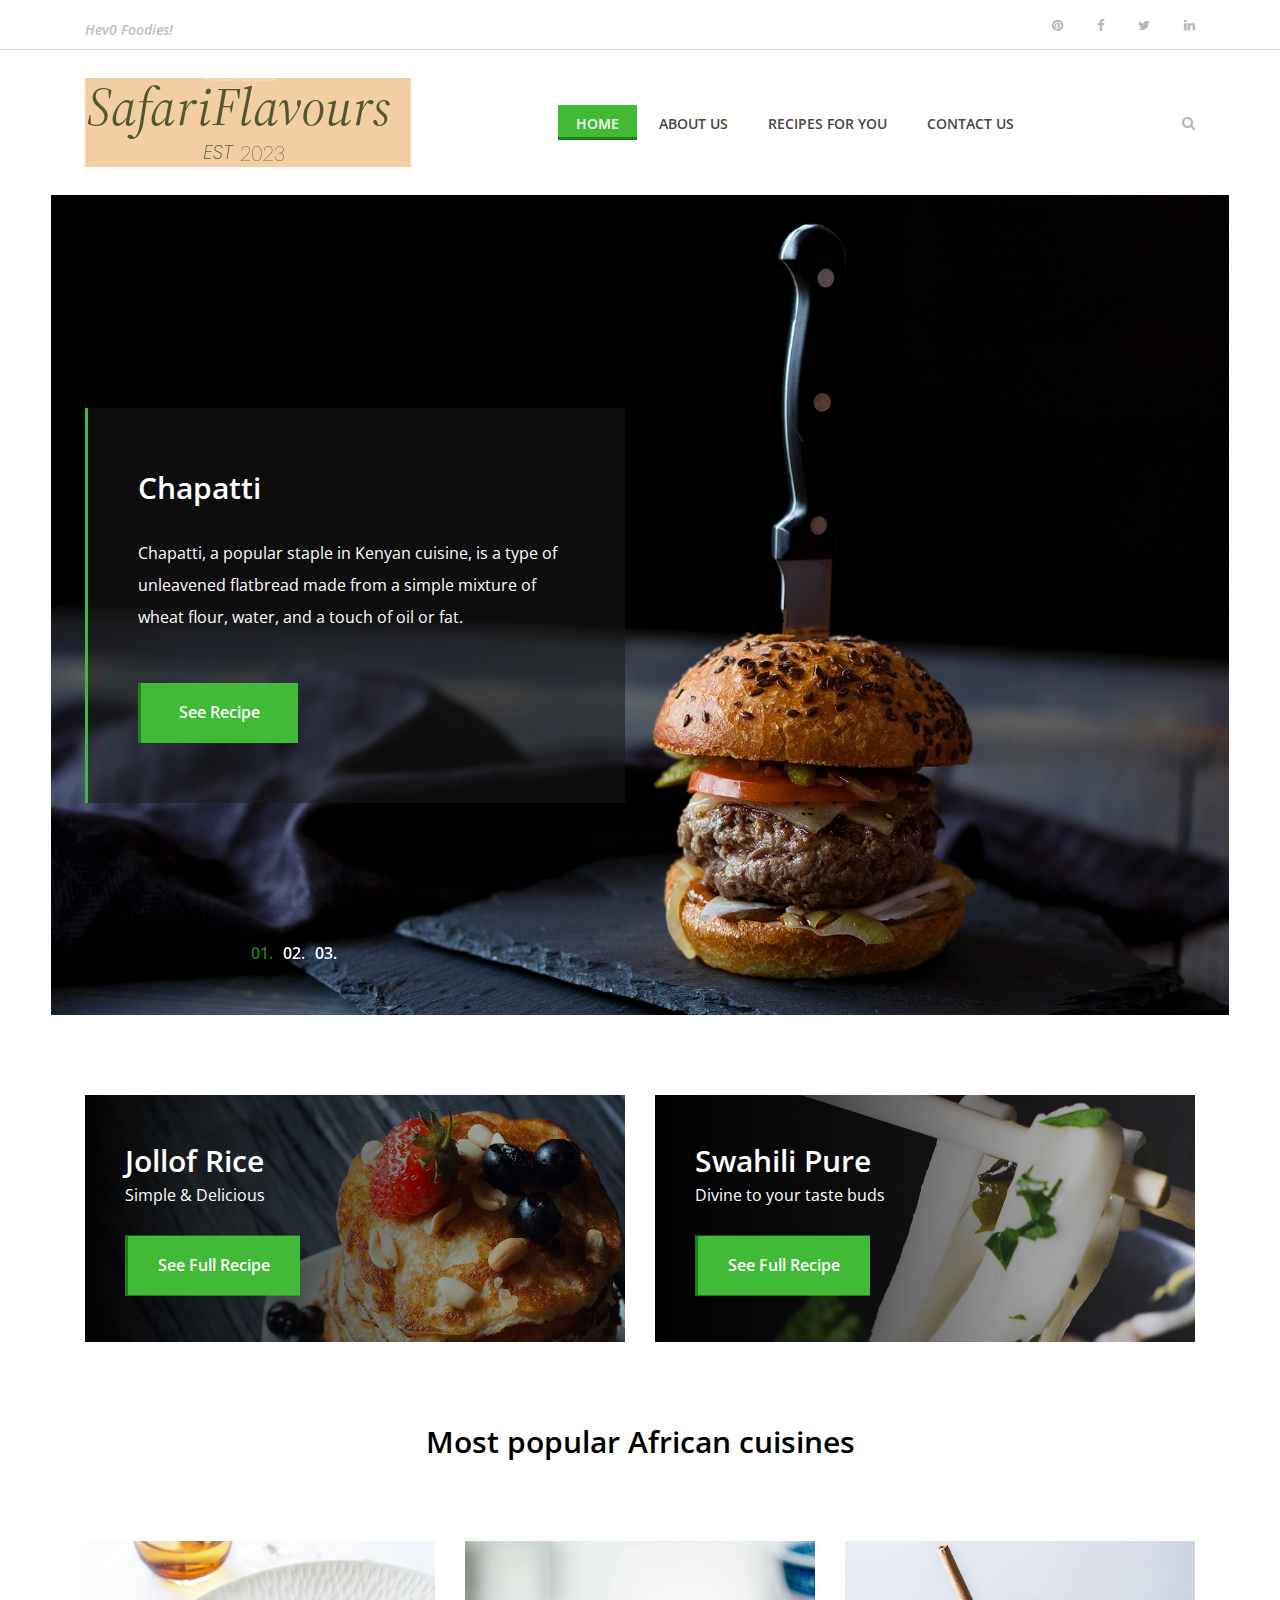
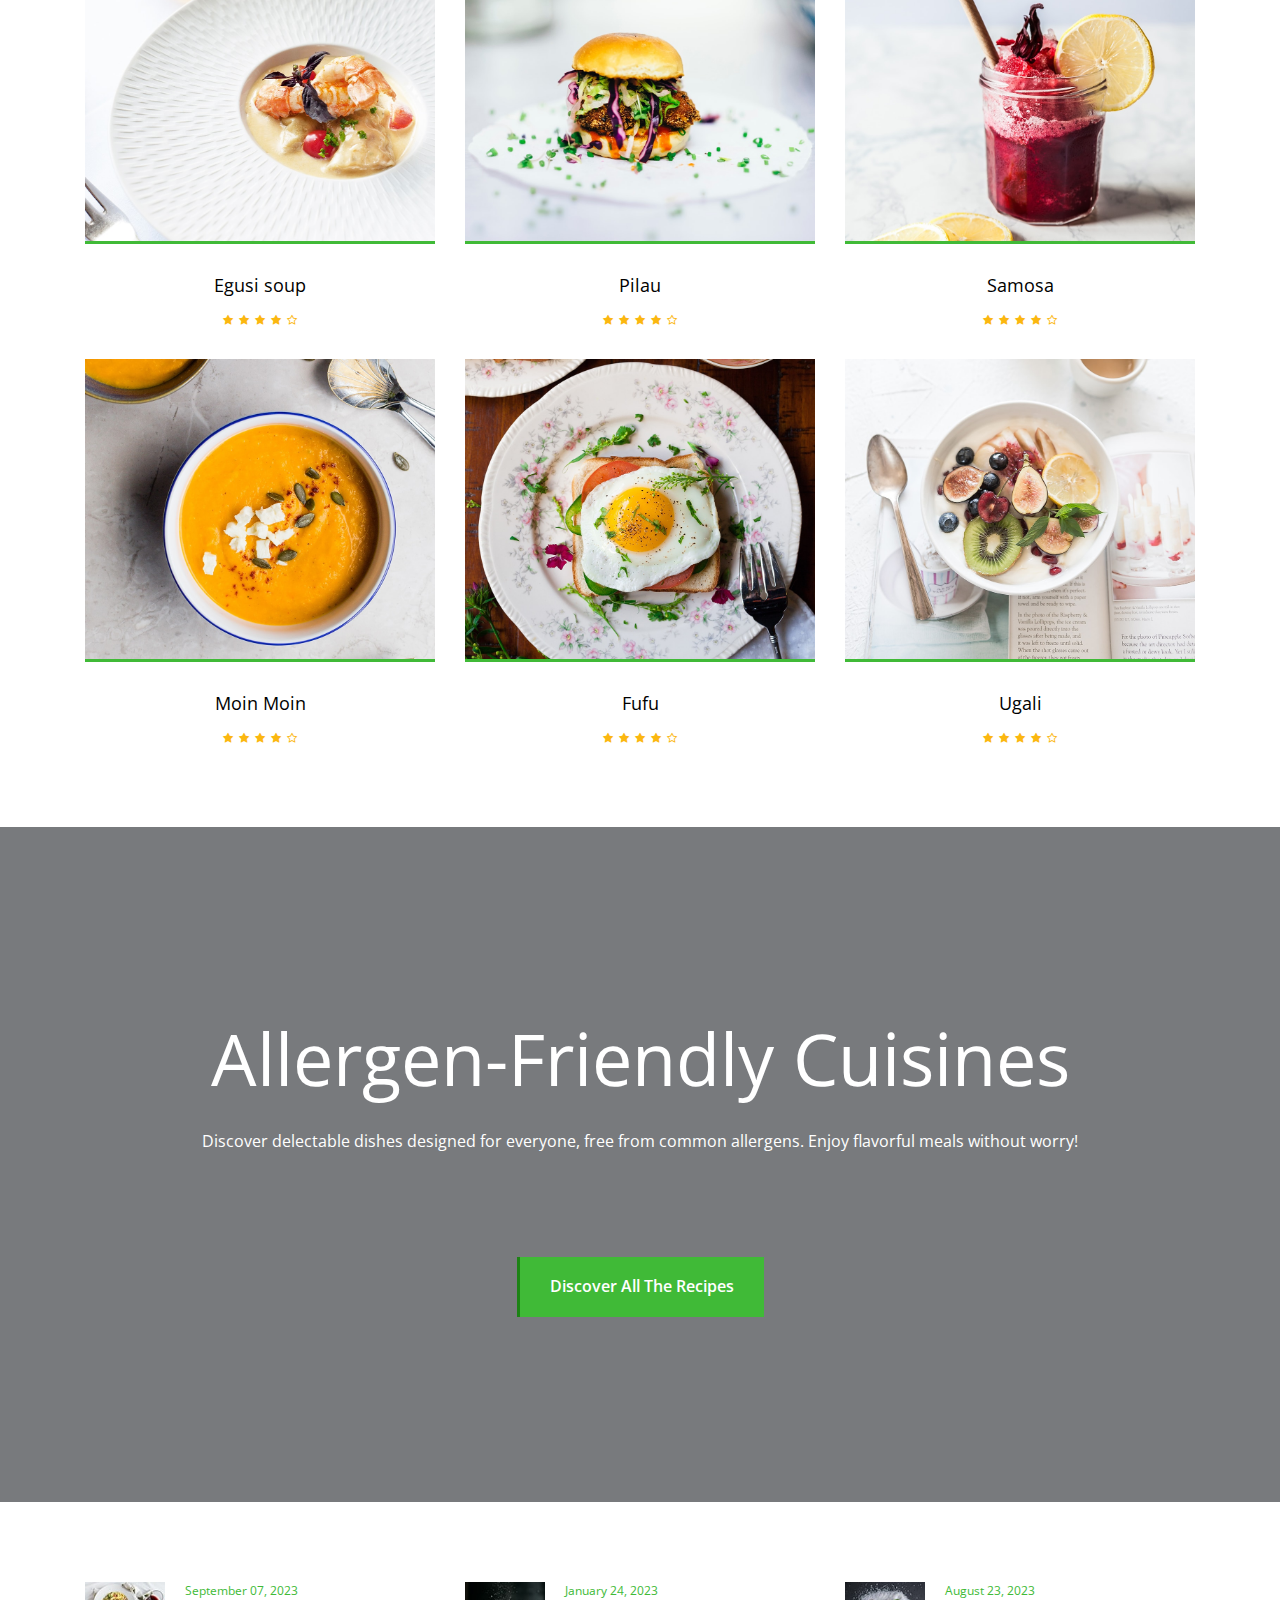
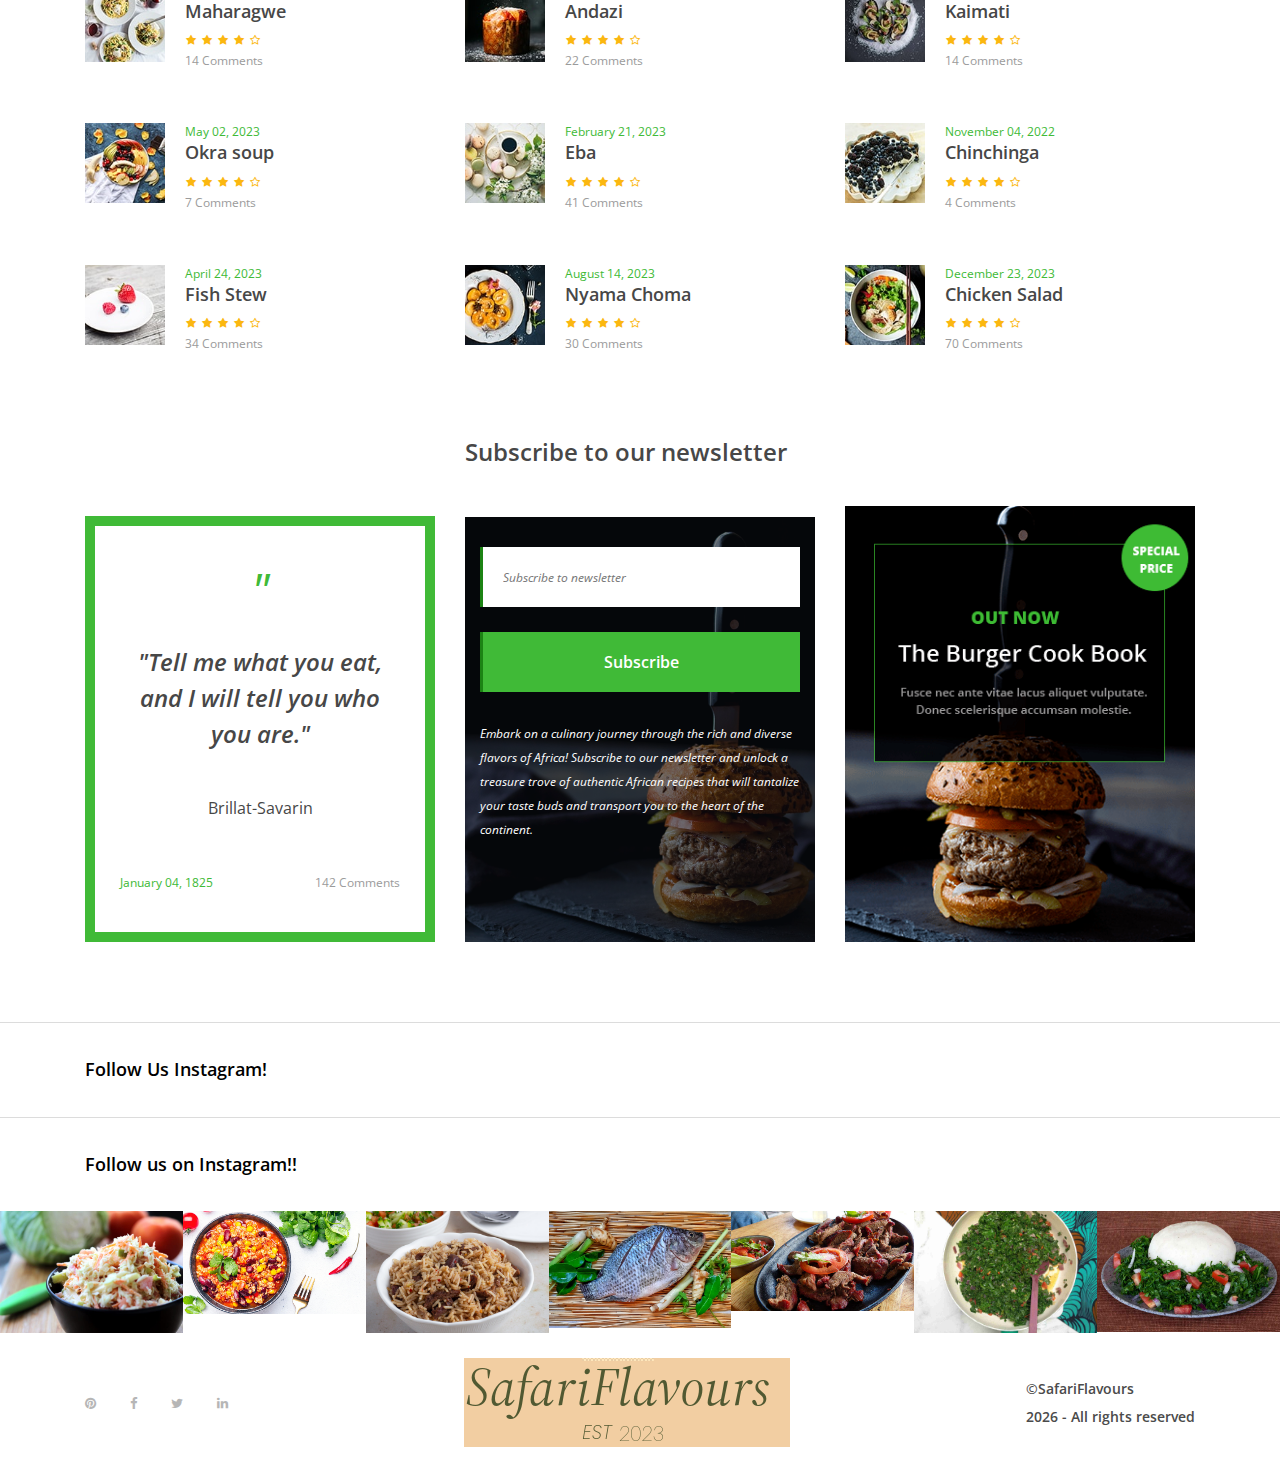
==== commit 7d79b5f9: "Add the appropriate footer photos" ====
--- a/frontend/index.html
+++ b/frontend/index.html
@@ -587,7 +587,8 @@
                 </div>
             </div>
         </div>
-        <!--Dummy instagram posts -->
+
+    <!--Dummy instagram posts -->
     <div class="follow-us-instagram">
         <div class="container">
             <div class="row">
@@ -600,7 +601,15 @@
         <div class="insta-feeds d-flex flex-wrap">
             <!-- Feed -->
             <div class="single-insta-feeds">
-                <img src="" alt="">
+                <img src="img/dummy-ig-footer/salad.jpg" alt="Kenyan Salad">
+                <div class="insta-icon">
+                    <a href="#"><i class="fa fa-instagram" aria-hidden="true"></i></a>
+                </div>
+            </div>
+
+            <!-- Feed -->
+            <div class="single-insta-feeds">
+                <img src="img/dummy-ig-footer/Githeri.jpg" alt="Pure">
                 <!-- Icon -->
                 <div class="insta-icon">
                     <a href="#"><i class="fa fa-instagram" aria-hidden="true"></i></a>
@@ -609,7 +618,7 @@
 
             <!-- Feed -->
             <div class="single-insta-feeds">
-                <img src="" alt="">
+                <img src="img/dummy-ig-footer/Pilau.jpg" alt="Pilau">
                 <!-- Icon -->
                 <div class="insta-icon">
                     <a href="#"><i class="fa fa-instagram" aria-hidden="true"></i></a>
@@ -618,7 +627,7 @@
 
             <!-- Feed -->
             <div class="single-insta-feeds">
-                <img src="" alt="">
+                <img src="img/dummy-ig-footer/tilapia.jpg" alt="Tilapia">
                 <!-- Icon -->
                 <div class="insta-icon">
                     <a href="#"><i class="fa fa-instagram" aria-hidden="true"></i></a>
@@ -627,7 +636,7 @@
 
             <!-- Feed -->
             <div class="single-insta-feeds">
-                <img src="" alt="">
+                <img src="img/dummy-ig-footer/Nyamchom.jpg" alt="Nyama-Choma">
                 <!-- Icon -->
                 <div class="insta-icon">
                     <a href="#"><i class="fa fa-instagram" aria-hidden="true"></i></a>
@@ -636,7 +645,7 @@
 
             <!-- Feed -->
             <div class="single-insta-feeds">
-                <img src="" alt="">
+                <img src="img/dummy-ig-footer/sukumawiki.jpg" alt="Kales">
                 <!-- Icon -->
                 <div class="insta-icon">
                     <a href="#"><i class="fa fa-instagram" aria-hidden="true"></i></a>
@@ -645,16 +654,7 @@
 
             <!-- Feed -->
             <div class="single-insta-feeds">
-                <img src="" alt="">
-                <!-- Icon -->
-                <div class="insta-icon">
-                    <a href="#"><i class="fa fa-instagram" aria-hidden="true"></i></a>
-                </div>
-            </div>
-
-            <!-- Feed -->
-            <div class="single-insta-feeds">
-                <img src="" alt="">
+                <img src="img/dummy-ig-footer/UgaliKenya.jpg" alt="Ugali-with-Kales">
                 <!-- Icon -->
                 <div class="insta-icon">
                     <a href="#"><i class="fa fa-instagram" aria-hidden="true"></i></a>
